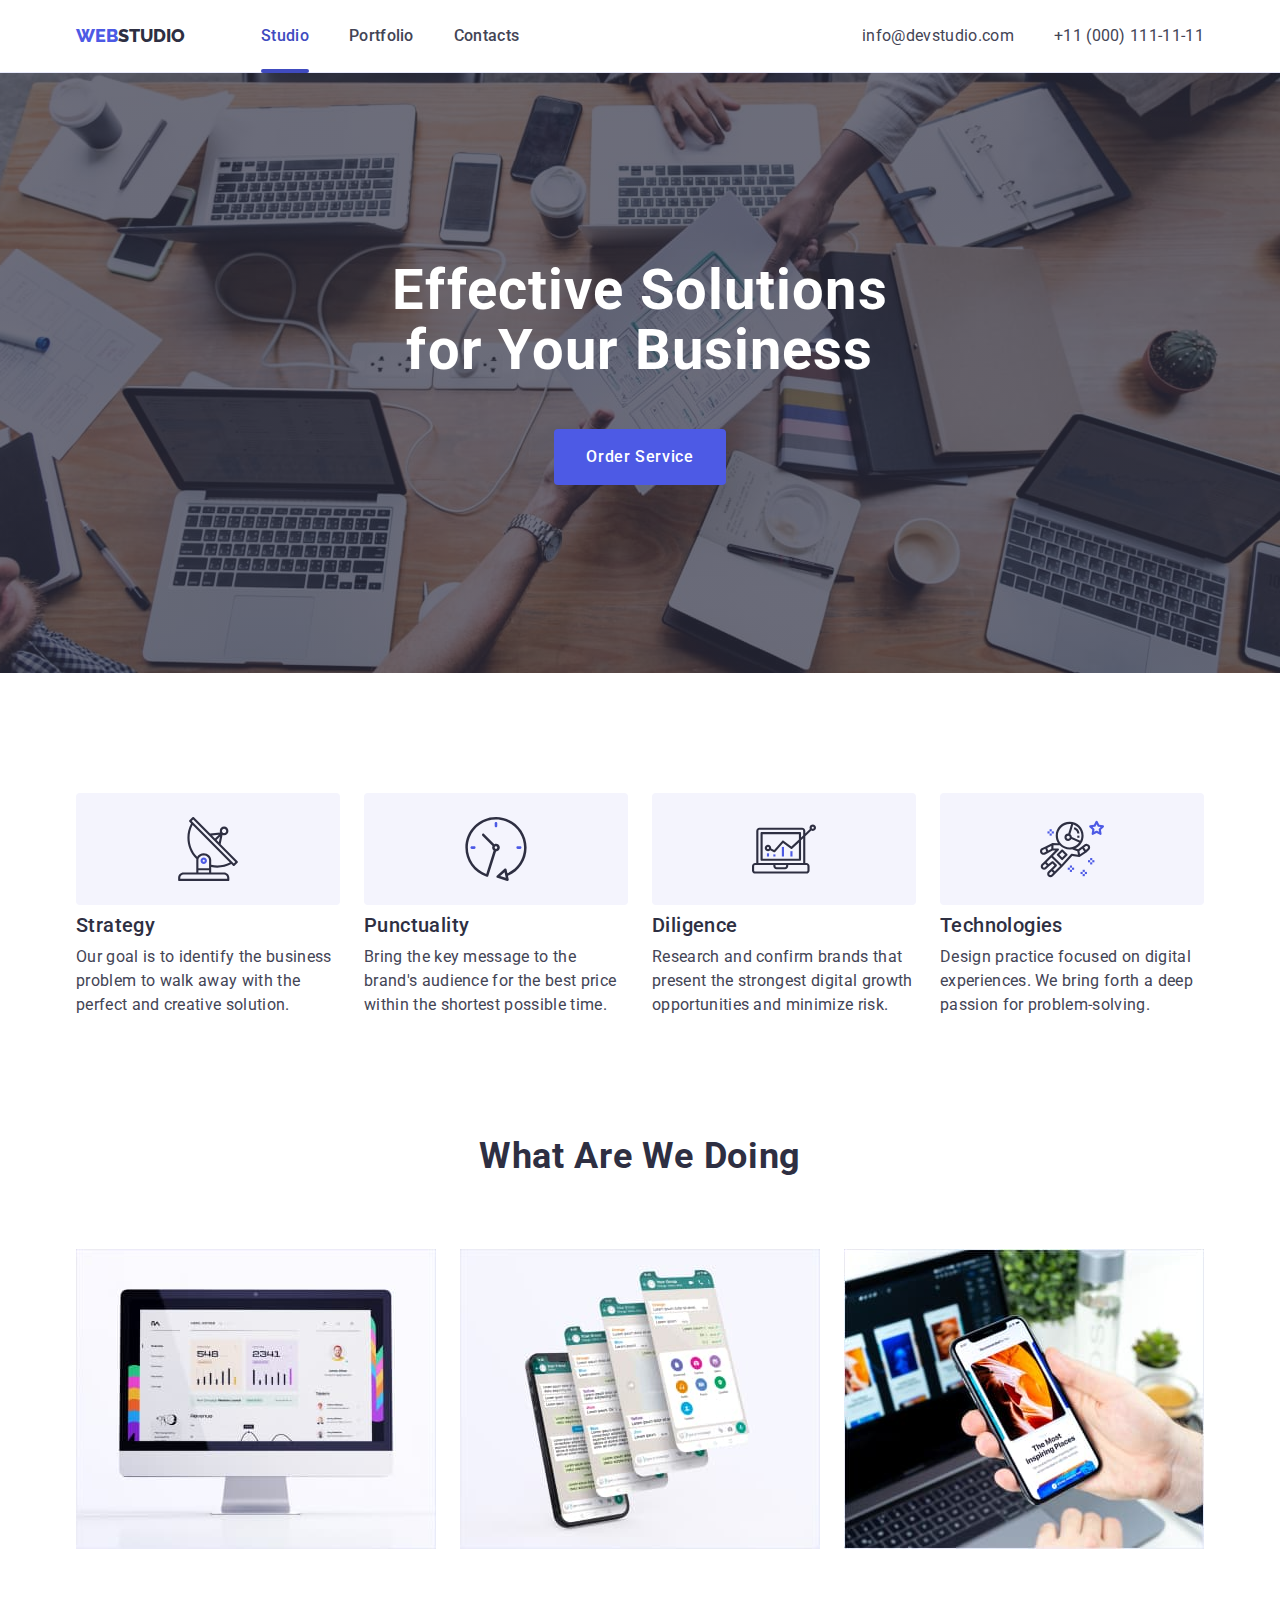
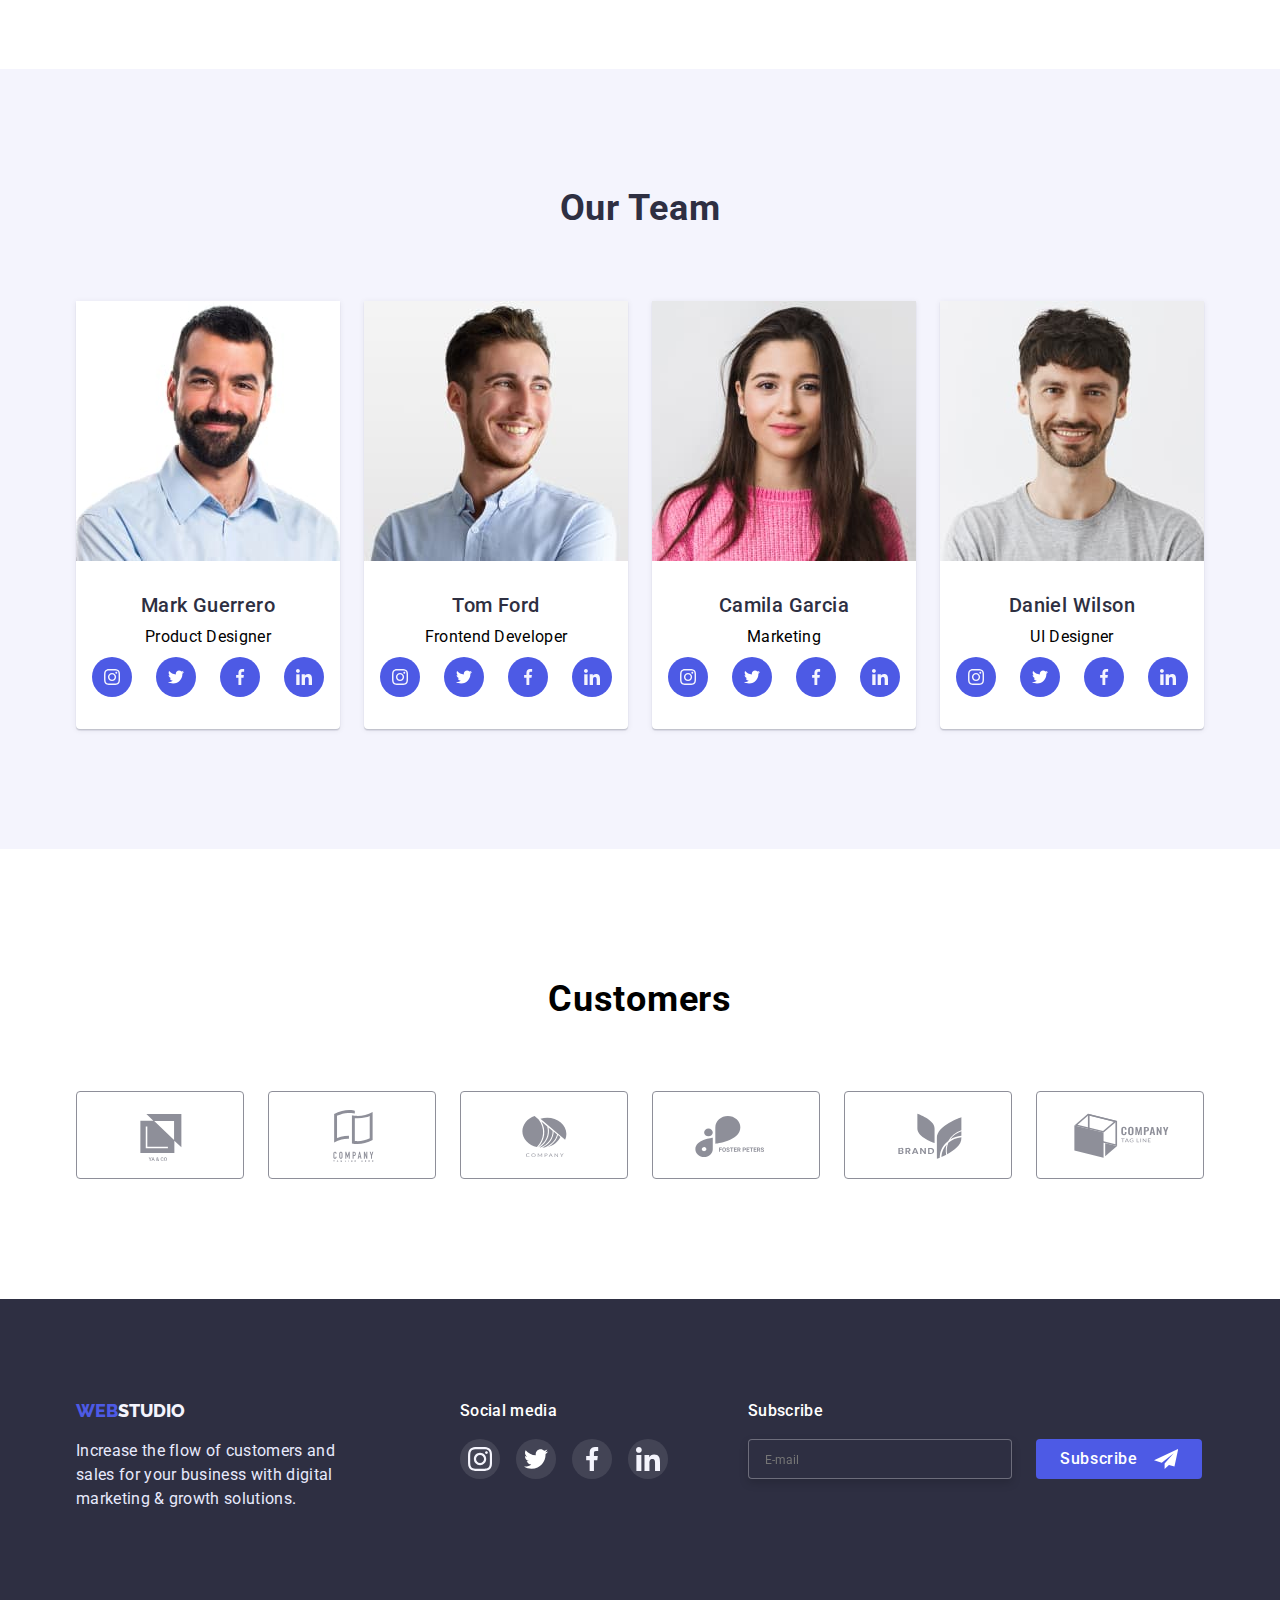
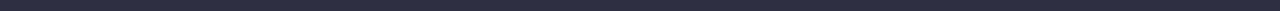
==== index.html @ 4c24b31f "Initial commit" ====
<!DOCTYPE html>
<html lang="en">
<head>
    <meta charset="UTF-8">
    <meta http-equiv="X-UA-Compatible" content="IE=edge">
    <meta name="viewport" content="width=device-width, initial-scale=1.0">
    <title>Main page</title>
    <link rel="preconnect" href="https://fonts.googleapis.com"><link rel="preconnect" href="https://fonts.gstatic.com" crossorigin><link href="https://fonts.googleapis.com/css2?family=Raleway:wght@800&family=Roboto:wght@400;500;700&display=swap" rel="stylesheet">
    <link rel="stylesheet" href="https://cdnjs.cloudflare.com/ajax/libs/modern-normalize/1.1.0/modern-normalize.css">
    <link rel="stylesheet" href="./css/style.css">
</head>
<body>
     <!-- Head -->
        <header class="header">
            <div class="header_container container">
                <nav class="header_container navigation">
                    <a class="logo" href="index.html"><span class="web">WEB</span><span class="studio">STUDIO</span></a>
                    <ul class="menu-list">
                        <li><a class="menu-link current" href="index.html">Studio</a></li>
                        <li><a class="menu-link" href="portfolio.html">Portfolio</a></li>
                        <li><a class="menu-link" href="index.html">Contacts</a></li>
                    </ul>
                </nav>
                <ul class="contacts header_container">
                   <li><a class="mail" href="mailto:info@devstudio.com">info@devstudio.com</a></li>  
                   <li><a class="phone-number" href="tel:+110001111111">+11 (000) 111-11-11 </a></li>
            </ul>
            </div>
        </header>
        <main>
             <!-- Section-1 -->
            <section class="section hero">   
                     <div class="container">
                        <h1 class="hero-h1">Effective Solutions   for Your Business</h1>
                    <button class="button"  type="button" data-modal-open >Order Service</button>
                     </div>
                     <div class="backdrop is-hidden " data-modal>
                        <div class="modal">
                        <button class="button-hero" data-modal-close type="button">
                            <svg class="svg-hero" width="8" height="8">
                                <path class="close" d="M8 0.805714L7.19429 0L4 3.19429L0.805714 0L0 0.805714L3.19429 4L0 7.19429L0.805714 8L4 4.80571L7.19429 8L8 7.19429L4.80571 4L8 0.805714Z" fill="black"/>
                                </svg>
                                </button>
                                <strong class="modal-title">Leave your contacts and we will call you back</strong>
                                <div class="form-field">
                                    <label for="name" class="form-label">Name</label>
                                    <input type="text" class="form-input" name="name" id="name">
                                    <svg class="svg-form" width="18px" height="24px">
                                        <use class="svg-use" href="./img/symbol-defs.svg#icon-Vector-1">
                                        </use>
                                    </svg>
                                </div>
                                <div class="form-field">
                                    <label for="phone" class="form-label">Phone</label>
                                     <input  type="tel" class="form-input"  name="phone_number" id="phone" 
                                     />
                                     <svg class="svg-form" width="18px" height="24px">
                                        <use class="svg-use" href="./img/symbol-defs.svg#icon-Vector">
                                        </use>
                                    </svg>
                                     
                                </div>
                                <div class="form-field">
                                    <label for="mail" class="form-label">Email</label>
                                    <input type="email" class=" form-input" name="mail" id="mail">
                                    <svg class="svg-form" width="18px" height="24px">
                                        <use class="svg-use" href="./img/symbol-defs.svg#icon-Vector-2">
                                        </use>
                                    </svg>
                                </div>
                                <div class="form-field">
                                    <label for="Comments" class="form-label">Comments</label>
                                    <textarea class="for-message" name="Comments" id="Comments" cols="30" rows="10"></textarea>
                                </div>
                                <label class="order-form-agree" for="">
                                    <input class="order-form-checkbox" type="checkbox" name="" id="">
                                
                                <span class="order-form-desc">
                                    I accept the terms and conditions of the <a class="order-form-link" href="">Privacy Policy</a> 
                                </span>
                            </label>
                                <button class="button-send" type="submit">Send</button>
                        </div>
                     </div>
               </section>
            
               
                <!-- Section-2 -->
               
                <section class="section post">
                   <div class="container">
                    <ul class="ul-container">
                        <li class="post-li">
                            <div class="post-background">
                                <svg width="64" height="64">
                                    <use href="./img/symbol-defs.svg#icon-antenna-1"></use>
                                </svg>
                            </div>
                            <h3 class="post-name"> Strategy</h3>
                            <p class="post-desription">Our goal is to identify the business problem to walk away with the perfect and creative solution. </p>
                        </li>
                        <li class="post-li">
                            <div class="post-background">
                                <svg width="64" height="64">
                                    <use href="./img/symbol-defs.svg#icon-clock-1"></use>
                                </svg>
                            </div>
                            <h3 class="post-name">Punctuality</h3>
                             <p class="post-desription">Bring the key message to the brand's audience for the best price within the shortest possible time.</p>
                        </li>
                        <li class="post-li">
                            <div class="post-background">
                                <svg width="64" height="64">
                                    <use href="./img/symbol-defs.svg#icon-diagram-1"></use>
                                </svg>
                            </div>
                            <h3 class="post-name">Diligence</h3>
                            <p class="post-desription">Research and confirm brands that present the strongest digital growth opportunities and minimize risk.</p>
                        </li>
                        <li class="post-li">
                            <div class="post-background">
                                <svg width="64" height="64">
                                    <use href="./img/symbol-defs.svg#icon-astronaut-1"></use>
                                </svg>
                            </div>
                            <h3 class="post-name">Technologies</h3>
                            <p class="post-desription">Design practice focused on digital experiences. We bring forth a deep passion for problem-solving.</p>
                        </li>                
            
                    </ul>
                   </div>
                   
            </section>
          
              <!-- What are we doing -->
             <section class="section we-doing">
                <div class="container container-title">
                    <h2 class="title">What are we doing</h2>
                <ul class="title-ul">
                    <li class="title-li"><img src="img/rectangle72.jpg" alt="Statistic" width="360" height="300" > </li>
                    <li class="title-li"><img src="img/rectangle71-1.jpg" alt="Addition" width="360" height="300"></li>
                    <li class="title-li"><img src="img/rectangle71.jpg" alt="Site" width="360" height="300"></li>
                </ul>
                </div>
            </section>
              <!-- our team --> 
            <section class="section section-our-team">
               <div class="container">
                
                <h2 class="personnal">Our Team</h2>
                <ul class="list-ul">
                    <li class="list-card"> 
                        <img src="img/img-3.jpg" alt="Mark Guerrero photo" width="264" height="260">
                       <div class="card-content"> 
                        <h3 class="name-person">Mark Guerrero </h3> 
                        <p class="work">Product Designer</p>
                        
                        <ul class="social">
                            <li class="social-li">
                                <a class="link-social" href="https://www.instagram.com/" target="_blank" rel="noopener noreferrer">
                                <svg class="size-svg" width="16px" height="16px">
                                    <use class="social-network" href="./img/symbol-defs.svg#icon-instagram-2">
                                    </use></svg>
                                </a>
                            </li>
                            <li class="social-li">
                                <a class="link-social" href="https://twitter.com/" target="_blank" rel="noopener noreferrer">
                                <svg class="size-svg" width="16px" height="16px">
                                    <use class="social-network" href="./img/symbol-defs.svg#icon-twitter-1">
                                    </use>
                                </svg>
                            </a>
                            </li>
                            <li class="social-li">
                                <a class="link-social" href="https://www.facebook.com/" target="_blank" rel="noopener noreferrer">
                                <svg class="size-svg"  width="16px" height="16px" >
                                    <use class="social-network" href="./img/symbol-defs.svg#icon-facebook-1">
                                    </use>
                                </svg>
                            </a>
                            </li>
                            <li class="social-li">
                                <a class="link-social" href="https://www.linkedin.com/" target="_blank" rel="noopener noreferrer">
                                <svg class="size-svg">
                                    <use class="social-network" href="./img/symbol-defs.svg#icon-linkedin-1">
                                    </use>
                                </svg>
                            </a>
                            </li>
                        
                        </ul>
                    </div>
                    </li>
                <li class="list-card">
                    <img src="img/img-2.jpg" alt="Tom Ford photo" width="264" height="260">
             <div class="card-content">
                <h3 class="name-person">Tom Ford</h3> 
                <p class="work git-hub">Frontend Developer</p>
             
             <ul class="social">
                <li class="social-li">
                    <a class="link-social" href="https://www.instagram.com/" target="_blank" rel="noopener noreferrer">
                    <svg class="size-svg" width="16px" height="16px">
                        <use class="social-network" href="./img/symbol-defs.svg#icon-instagram-2">
                        </use>
                    </svg>
                </a>
                </li>
                <li class="social-li">
                    <a class="link-social" href="https://twitter.com/" target="_blank" rel="noopener noreferrer">
                    <svg class="size-svg" width="16px" height="16px">
                        <use class="social-network" href="./img/symbol-defs.svg#icon-twitter-1">
                        </use>
                    </svg>
                </a>
                </li>
                <li class="social-li">
                    <a class="link-social" href="https://www.facebook.com/" target="_blank" rel="noopener noreferrer">
                    <svg class="size-svg"  width="16px" height="16px" >
                        <use class="social-network" href="./img/symbol-defs.svg#icon-facebook-1">
                        </use>
                    </svg>
                </a>
                </li>
                <li class="social-li">
                    <a class="link-social" href="https://www.linkedin.com/" target="_blank" rel="noopener noreferrer">
                    <svg class="size-svg">
                        <use class="social-network" href="./img/symbol-defs.svg#icon-linkedin-1">
                        </use>
                    </svg>
                </a>
                </li>
            
            </ul>
        </div>
            </li>
                <li class="list-card">
                    <img src="img/img-1.jpg" alt="Camila Garcia photo" width="264" height="260">
             <div class="card-content">
                <h3 class="name-person">Camila Garcia</h3> 
                <p class="work">Marketing</p>
             
             <ul class="social">
                <li class="social-li">
                    <a class="link-social" href="https://www.instagram.com/" target="_blank" rel="noopener noreferrer">
                    <svg class="size-svg" width="16px" height="16px">
                        <use class="social-network" href="./img/symbol-defs.svg#icon-instagram-2">
                        </use>
                    </svg>
                </a>
                </li>
                <li class="social-li">
                    <a class="link-social" href="https://twitter.com/" target="_blank" rel="noopener noreferrer">
                    <svg class="size-svg" width="16px" height="16px">
                        <use class="social-network" href="./img/symbol-defs.svg#icon-twitter-1">
                        </use>
                    </svg>
                </a>
                </li>
                <li class="social-li">
                    <a class="link-social" href="https://www.facebook.com/" target="_blank" rel="noopener noreferrer">
                    <svg class="size-svg"  width="16px" height="16px" >
                        <use class="social-network" href="./img/symbol-defs.svg#icon-facebook-1">
                        </use>
                    </svg>
                </a>
                </li>
                <li class="social-li">
                    <a class="link-social" href="https://www.linkedin.com/" target="_blank" rel="noopener noreferrer">
                    <svg class="size-svg">
                        <use class="social-network" href="./img/symbol-defs.svg#icon-linkedin-1">
                        </use>
                    </svg>
                </a>
                </li>
            
            </ul>
        </div>
            </li>
                <li class="list-card">
                    <img src="img/img.jpg" alt="Daniel Wilson photo" width="264" height="260">
             <div class="card-content">
                <h3 class="name-person">Daniel Wilson</h3> 
                <p class="work">UI Designer</p>
             
             <ul class="social">
                <li class="social-li">
                    <a class="link-social" href="https://www.instagram.com/" target="_blank" rel="noopener noreferrer">
                    <svg class="size-svg" width="16px" height="16px">
                        <use class="social-network" href="./img/symbol-defs.svg#icon-instagram-2">
                        </use>
                    </svg>
                </a>
                </li>
                <li class="social-li">
                    <a class="link-social" href="https://twitter.com/" target="_blank" rel="noopener noreferrer">
                    <svg class="size-svg" width="16px" height="16px">
                        <use class="social-network" href="./img/symbol-defs.svg#icon-twitter-1">
                        </use>
                    </svg>
                </a>
                </li>
                <li class="social-li">
                    <a class="link-social" href="https://www.facebook.com/" target="_blank" rel="noopener noreferrer">
                    <svg class="size-svg"  width="32px" height="32px" >
                        <use class="social-network" href="./img/symbol-defs.svg#icon-facebook-1">
                        </use>
                    </svg>
                </a>
                </li>
                <li class="social-li">
                    <a class="link-social" href="https://www.linkedin.com/" target="_blank" rel="noopener noreferrer">
                    <svg class="size-svg">
                        <use class="social-network" href="./img/symbol-defs.svg#icon-linkedin-1">
                        </use>
                    </svg>
                </a>
                </li>
            
            </ul>
        </div>
            </li>
                
            </ul>
        </div>
            </section>
            <section class="customers">
                <div class="container">
                    <h2 class="customers-title">Customers</h2>
                        <ul class="business-list">
                            <li class="business">
                                <a class="business-link" href="" target="_blank" rel="noopener noreferrer">
                                <svg class="customers-svg" width="104" height="56">
                                    <use class="brend-logo" href="./img/symbol-defs.svg#icon-Logo">
                                    </use>
                                </svg>
                            </a>
                                    </li>
                        <li class="business">
                            <a class="business-link" href="" target="_blank" rel="noopener noreferrer">
                            <svg class="customers-svg" width="104" height="56">
                                <use class="brend-logo" href="./img/symbol-defs.svg#icon-Logo-11"></use>
                            </svg>
                        </a>
                        </li>
                        <li class="business">
                            <a class="business-link" href="" target="_blank" rel="noopener noreferrer">
                            <svg  class="customers-svg" width="104" height="56">
                                <use class="brend-logo" href="./img/symbol-defs.svg#icon-Logo-2"></use>
                            </svg>
                        </a>
                        </li>
                <li class="business">
                    <a class="business-link" href="" target="_blank" rel="noopener noreferrer">
                    <svg class="customers-svg"  width="104" height="56">
                    <use class="brend-logo" href="./img/symbol-defs.svg#icon-Logo-5"></use>
                </svg>
                    </a>
                </li>
                <li class="business">
                    <a class="business-link" href="" target="_blank" rel="noopener noreferrer">
                    <svg class="customers-svg" width="104" height="56">
                        <use class="brend-logo" href="./img/symbol-defs.svg#icon-Logo-4"></use>
                    </svg>
                    </a>    
                </li>
                <li class="business">
                    <a class="business-link" href="" target="_blank" rel="noopener noreferrer">
                    <svg class="customers-svg" width="104" height="56">
                        <use class="brend-logo" href="./img/symbol-defs.svg#icon-Logo-3"></use>
                    </svg>
                    </a>
                </li>
                
                
            </ul>
                </div>
                
            </section>

        
    </main>
  <!-- Footer -->
<footer class="footer">    
    <!-- logo -->
    <div class="container full-div">
        <div class=" footer-first-div">
            <a class="footer-logo" href="index.html"><span class="web">WEB</span><span class="studio-footer">STUDIO</span></a>
       
        <p class="footer-description">Increase the flow of customers and sales for your business with digital marketing & growth solutions.</p>
        </div>
        <div class=" footer-second-div">
            <p class="footer-link-all">Social media</p>
            <ul class="social-footer">
                <li class="social-li-footer">
                    <a class="footer-link-social" href="https://www.instagram.com/" target="_blank" rel="noopener noreferrer">
                        <svg class="size-svg-footer" width="16px" height="16px">
                            <use class="social-network-footer" href="./img/symbol-defs.svg#icon-instagram-2">
                            </use>
                        </svg>
                    </a>
                </li>
                <li class="social-li-footer">
                    <a class="footer-link-social" href="https://twitter.com/" target="_blank" rel="noopener noreferrer">
                        <svg class="size-svg-footer"  width="16px" height="16px" >
                            <use class="social-network-footer" href="./img/symbol-defs.svg#icon-twitter-1">
                            </use>
                        </svg>
                    </a>
                </li>
                <li class="social-li-footer">
                    <a class="footer-link-social" href="https://www.facebook.com/" target="_blank" rel="noopener noreferrer">
                        <svg class="size-svg-footer"  width="16px" height="16px" >
                            <use class="social-network-footer" href="./img/symbol-defs.svg#icon-facebook-1">
                            </use>
                        </svg>
                    </a>
                </li>
                <li class="social-li-footer">
                    <a class="footer-link-social" href="https://www.linkedin.com/" target="_blank" rel="noopener noreferrer">
                        <svg class="size-svg-footer">
                            <use class="social-network-footer" href="./img/symbol-defs.svg#icon-linkedin-1">
                            </use>
                        </svg>
                    </a>
                </li>
            </ul>
        </div>
        <div>
            <p class="footer-link-all">  Subscribe</p>
            <form class="form-footer">
                <div class="footer-form-field">
                    <label for="user_email"></label>
                <input class="form-input-footer" type="email" name="email" placeholder="E-mail" id="user_email" />
                </div>
                
                    <button class="subscribe" type="submit">Subscribe
                        <svg class="" width="24px" height="24px">
                            <use class="" href="./img/symbol-defs.svg#icon-icon-send"></use>
                        </svg>
                    </button>
                    
                
            </form>
        </div>
    </div>
</footer>
<script src="./js/modal.js"></script>
</body>

</html>
---- css/style.css ----
:root{
/* Font */

/* Text colors */
--main-txt-clr: #2E2F42;

--primari-brand-clr: #4D5AE5;

--pressed-state-clr: #404BBF;

--minor-text-clr: #434455;

--subtle-text-clr: #8E8F99;
 
--accent-clr: #E7E9FC;

--light-clr: #F4F4FD;

--success-clr: #31D0AA;

--success-clr-75: rgba(49, 208, 170, 0.75);

--success-clr-50: rgba(49, 208, 170, 0.5);
--success-clr-10: rgba(49, 208, 170, 0.1);


/* Background colors */ 
--hero-background-clr:#2E2F42;
--body-background-clr:#FFFFFF;
}
.link{
    color: var(--main-txt-clr);
}
.link:active{
    color: var(--primari-brand-clr);
}
h1,
h2,
h3,
h4,
h5,
h6,
p{
    margin: 0px;
}
img{
    display: block; 
    min-width: 100%;
    height: auto;
}
ul{
    list-style: none;
    margin: 0px;   
    padding: 0px;
}
a{
    text-decoration: none;
}
.container{
    width: 1158px;
    padding: 0 15px;
    margin: 0 auto;
}
.section{
    padding-top: 120px;
}
body{
   background-color: var(--body-background-clr);
   font-family: 'Roboto',sans-serif;
 
}
.header{
    border-bottom: 1px solid var(--accent-clr);

    
    
    
}
.header_container{
    display: flex;
    align-items: center;

}
/* logo */
.web{
    font-family: 'Raleway',sans-serif;
font-style: normal;
font-weight: 800;
font-size: 18px;
line-height: 1.33;
color: #4D5AE5;


}
.studio{
    font-family: 'Raleway',sans-serif;
font-style: normal;
font-weight: 800;
font-size: 18px;
line-height: 1.33;

color: #2E2F42;

}
.logo{
    margin-right: 76px;
    display: block;
    
}
/* nav */
.menu-list{
    display: flex;
    padding-top: 24px;
    padding-bottom: 24px;
    padding-left: 0px;
    gap: 40px;
}
.contacts{
    display: flex;
    gap: 40px;
    margin-left: auto;
}
.menu-link{
position: relative;
padding-top: 24px;
padding-bottom: 28px;
font-weight: 500;
font-size: 16px;
line-height: 1.5;
letter-spacing: 0.02em;
color: var(--minor-text-clr);
transition-property: color;
    transition-duration: 250ms;
    transition-timing-function: cubic-bezier(0.4, 0, 0.2, 1);
}
.menu-link:active{
color: var(--primari-brand-clr);
}
.menu-link:hover{
    color: var(--primari-brand-clr);
    
}
.menu-link:focus{
    color: var(--primari-brand-clr);
}
.menu-link.current::after{
    content: '' ;

    position: absolute;
    left: 0;
    bottom: 0;
    display: block;
    width: 100%;
    height: 4px;
    background-color: var(--pressed-state-clr);
    border-radius: 2px;

}
.current{
    color: var(--pressed-state-clr);
}
/* contacts */
.mail{
font-weight: 400;
font-size: 16px;
line-height: 1.5;
letter-spacing: 0.02em;
color: #434455;
transition-property: color;
    transition-duration: 250ms;
    transition-timing-function: cubic-bezier(0.4, 0, 0.2, 1);
}
.mail:hover{
color: var(--primari-brand-clr);

}
.mail:focus{
    color: var(--primari-brand-clr);
}
.mail:active{
    color: var(--primari-brand-clr);
}
.phone-number{
font-weight: 400;
font-size: 16px;
line-height: 1.5;
letter-spacing: 0.02em;
color: #434455;
width: 151px;
height: 24px;
left: 1133px;
top: 24px;
transition-property: color;
    transition-duration: 250ms;
    transition-timing-function: cubic-bezier(0.4, 0, 0.2, 1);
}
.phone-number:hover{
    color: var(--primari-brand-clr);
    
}
.phone-number:focus{
    color: var(--primari-brand-clr);
}
.phone-number:active{
    color: var(--primari-brand-clr);
}
/* section1 */
.hero{
    background:var(--hero-background-clr);
    text-align: center;
    padding: 188px 0;
    margin-left: auto;
    margin-right: auto;
    height: 600px;
    max-width: 1440px;
    background-image:linear-gradient(to right,
        rgba(46,47,66,0.7),
        rgba(46,47,66,0.7) 
    ),
    url("../img/people-office.jpg");
    
    background-position:center;
    background-repeat: no-repeat;
    background-size: cover;
}
.hero-h1{
    font-weight: 700;
    font-size: 56px;
    line-height: 1.07;
    letter-spacing: 0.02em;
    color:var(--body-background-clr);
    margin: 0px auto;
    margin-bottom: 48px;
    width: 498px;
}
/* button */
.button{
    font-family: inherit;
background-color: #4D5AE5;
cursor: pointer;
color: #FFFFFF;
font-weight: 500;
font-size: 16px;
line-height: 1.5;
letter-spacing: 0.04em;
border: none;
border-radius: 4px;
padding: 16px 32px;
transition-property: background-color;
    transition-duration: 250ms;
    transition-timing-function: cubic-bezier(0.4, 0, 0.2, 1);
}
.button:hover{
    background-color: #404BBF;
}
.button:focus{
    background-color: #404BBF;
}
.backdrop{
    position: fixed;
    top: 0; 
    left: 0;
    width: 100%;
    height: 100%;
    background-color: rgba(46, 47, 66, 0.4);
    opacity: 1;
    transition: opacity 250ms cubic-bezier(0.4, 0, 0.2 , 1 );
}
.backdrop.is-hidden{
    opacity: 0;
    pointer-events: none;
}
/* modal */
.modal{
    position: absolute;
    left: 50%;
    top: 50%;
    transform: translate(-50%,-50%)  ;
    padding: 72px 24px 24px;
    
    min-width: 408px;
    min-height: 576px;
    
    background-color:#FCFCFC ;
    box-shadow: 0px 1px 1px rgba(0, 0, 0, 0.14), 0px 1px 3px rgba(0, 0, 0, 0.12), 0px 2px 1px rgba(0, 0, 0, 0.2);
border-radius: 4px;
}
.modal-title{
    display: block;
    font-weight: 500;
font-size: 16px;
line-height: 1.5;
text-align: center;
letter-spacing: 0.02em;
color: #2E2F42;
margin-bottom: 16px;
text-align: center;
}

.form-field {position: relative;
    margin-bottom: 8px;
    text-align: left;
}
.form-label {
    display: block;
    margin-bottom: 4px;
    font-weight: 400;
font-size: 12px;
line-height: 1.333;
letter-spacing: 0.04em;
color: #8E8F99;
}
.svg-form{
    position: absolute;
    left: 4.44%;
right: 89.44%;
top: 44.83%;
bottom: 13.79%;

pointer-events: none;
}
.form-input {
    position: relative;
    display: block;
    width: 100%;
    padding-left: 38px;
    height: 40px;
    border: 1px solid rgba(33, 33, 33, 0.2);
border-radius: 4px;
transition-property: border-color;
    transition-duration: 250ms;
    transition-timing-function: cubic-bezier(0.4, 0, 0.2, 1);
    outline: none;
}
.form-input:hover,
.for-message:hover
{
    border-color: var(--primari-brand-clr);
    
}
.form-input:focus,
.for-message:focus
{
    border-color: var(--primari-brand-clr);
    
}
.svg-form{
    display: block;
    fill: var(--main-txt-clr);
    transition-property: fill;
    transition-duration: 250ms;
    transition-timing-function: cubic-bezier(0.4, 0, 0.2, 1);
}
.form-input:hover ~ .svg-form,
.form-input:focus ~ .svg-form
{
   fill: var(--primari-brand-clr);
}
.for-message{
    display: block;
    width: 100%;
    height: 120px;
    border: 1px solid rgba(33, 33, 33, 0.2);
    border-radius: 4px;
    transition-property: border-color;
        transition-duration: 250ms;
        transition-timing-function: cubic-bezier(0.4, 0, 0.2, 1);
    resize: none;
    outline: none;
    }
    
    .order-form-agree{
        display: flex;
        align-items: center;
        
        gap: 8px;
    }
    .order-form-checkbox{
        appearance: none;
        width: 16px;
        height: 16px;
        border: 1.25px solid var(--hero-background-clr);
border-radius: 2px;
background-image: url("data:image/svg+xml,%3Csvg xmlns='http://www.w3.org/2000/svg' viewBox='0 0 512 512'%3E%3C!--! Font Awesome Pro 6.3.0 by @fontawesome - https://fontawesome.com License - https://fontawesome.com/license (Commercial License) Copyright 2023 Fonticons, Inc. --%3E%3Cpath d='M470.6 105.4c12.5 12.5 12.5 32.8 0 45.3l-256 256c-12.5 12.5-32.8 12.5-45.3 0l-128-128c-12.5-12.5-12.5-32.8 0-45.3s32.8-12.5 45.3 0L192 338.7 425.4 105.4c12.5-12.5 32.8-12.5 45.3 0z' fill='%23fff'/%3E%3C/svg%3E");
background-repeat: no-repeat;
background-position: center;
background-size: 10px;
transition-property: background-color,border-color;
transition-duration: 250ms;
transition-timing-function: cubic-bezier(0.4, 0, 0.2, 1);
}
.order-form-checkbox:checked{
   background-color: var(--pressed-state-clr);
   border-color: var(--pressed-state-clr);
}
.order-form-desc{
font-weight: 400;
font-size: 12px;
line-height: 1.33;
letter-spacing: 0.04em;
color: #757575;
}
.order-form-link{
    color: var(--primari-brand-clr);
   text-decoration: underline;
   text-underline-offset:2px;
}
.button-send{

min-width: 169px;

font-family: inherit;
background-color: #4D5AE5;
cursor: pointer;
color: #FFFFFF;
font-weight: 500;
font-size: 16px;
line-height: 1.5;
letter-spacing: 0.04em;
border: none;
border-radius: 4px;
padding: 16px 32px;
margin: 0 auto;
margin-top: 24px;
transition-property: background-color;
    transition-duration: 250ms;
    transition-timing-function: cubic-bezier(0.4, 0, 0.2, 1);
    }
    .button-send:hover{
        background-color: var(--pressed-state-clr);
    }
.button-hero{
    display: flex;
    justify-content: center;
    align-items: center;
    color:#000;
    background-color: #E7E9FC;
border: 1px solid rgba(0, 0, 0, 0.1);
border-radius: 50%;
cursor: pointer;

position: absolute;
width: 24px;
height: 24px;
right: 24px;
top: 24px;

transition-property: background-color,color;
    transition-duration: 250ms;
    transition-timing-function: cubic-bezier(0.4, 0, 0.2, 1);

}

.button-hero:hover{
    background-color: var(--pressed-state-clr);
    color: #FFFFFF;
}
.button-hero:focus{
    background-color: var(--pressed-state-clr);
    color: #FFFFFF;
}
.svg-hero{
    position: absolute;

}
.close{
    fill:currentColor;
transition-property: fill;
transition-duration: 250ms;
transition-timing-function: cubic-bezier(0.4, 0, 0.2, 1);}
.close:hover{
   
    fill: white;
}

/* section2 */
.ul-container{
    display: flex;
    gap: 24px;
}
.post{
    padding-top: 120px;
}
.post-li{
    gap: 10px;
    width: 264px;
}
.post-background{
    display: flex;
    align-items: center;
    justify-content: center;
    height: 112px;
    border-radius: 4px;
    background-color: var(--light-clr);
    margin-bottom: 8px;
}
.post-name{
    font-weight: 500;
    font-size: 20px;
    line-height: 1.2;
    letter-spacing: 0.02em;
    color: #2E2F42;
    margin-top: 0px;
    margin-bottom: 0px;
}
.post-desription{
    font-weight: 400;
    font-size: 16px;
    line-height: 1.5;    
    letter-spacing: 0.02em; 
    color: #434455;
    margin-top: 8px;
    margin-bottom: 0px;
}
/* what are we doing */
.we-doing{
    padding-bottom: 120px;
}
.title{
font-weight: 700;
font-size: 36px;
line-height: 1.11;
letter-spacing: 0.02em;
text-transform: capitalize;
color: #2E2F42;
text-align: center;
margin-bottom: 72px;
}
.title-ul{
    display: flex;
}
.title-li{
  width: 360px;
  height: 300px;
  margin-right: 24px;
}
.title-li:last-child{
    margin-right: 0;
}
/* our team */
.section-our-team{
    background-color: var(--light-clr);
    pad: 0px;
    padding-bottom: 120px;
}
.list-card{
    background-color: var(--body-background-clr);
    margin-right: 24px;
    box-shadow: 0px 1px 6px rgba(46, 47, 66, 0.08), 0px 1px 1px rgba(46, 47, 66, 0.16), 0px 2px 1px rgba(46, 47, 66, 0.08);
    border-radius: 0px 0px 4px 4px;
    
}
.list-card:last-child{
    margin-right: 0px;
}
.list-ul{
    display: flex;
    text-align: center;
    padding: 0px;
    margin: 0px;
    

}
.personnal{
font-weight: 700;
font-size: 36px;
line-height: 1.11;
letter-spacing: 0.02em;
text-transform: capitalize;
text-align: center;
color: #2E2F42;
margin: 0px;
margin-bottom: 72px;
}
.name-person{
font-weight: 500;
font-size: 20px;
line-height: 1.2;
letter-spacing: 0.02em;
color: #2E2F42;
margin: 0px 0px 8px 0px;
}
.card-content{
    padding-top: 32px;
    
    padding-bottom:32px;
    
}
.work{
    font-weight: 400;
font-size: 16px;
line-height: 24px;
text-align: center;
letter-spacing: 0.02em;
    margin-bottom: 8px;
}
    .social-network{
        fill: #ffffff;
        margin: 12px;


    
    }
    .social{
        display: flex;
        justify-content: center;
        gap: 24px;
        margin-left: 16px;
        margin-right: 16px;
        
    }
    .social-li{
        
        width: 40px;
        height: 40px;
        
    }
    .link-social:hover{
        background-color: var(--pressed-state-clr);
    }
    .link-social:focus{
        background-color: var(--pressed-state-clr);
    }

    .size-svg{
        width: 16px;
        height: 16px;
        
        
    }
    .link-social{
        display: flex;
        align-items: center;
        justify-content: center;
        background-color:var(--primari-brand-clr);
        border-radius: 50%;
        width: 100%;
        height: 100%;

        transition-property: background-color;
    transition-duration: 250ms;
    transition-timing-function: cubic-bezier(0.4, 0, 0.2, 1);

    }
/* Customers */
.business{
    width: 168px;
    height: 88px;
    

}
.customers{
    padding-top: 130px;
    padding-bottom: 120px;
}
.customers-title{
font-weight: 700;
font-size: 36px;
line-height: 40px;
text-align: center;
letter-spacing: 0.02em;
margin-bottom: 72px;
}
.business-list{
    display: flex;
    gap: 24px;
    
}
.business-link{
    display: flex;
    justify-content: center;
    align-items: center;
    border: 1px solid currentColor;
    border-radius: 4px;
    color: var(--subtle-text-clr);
    width: 100%;
    height: 100%;
    cursor: pointer;

    transition-property: color;
    transition-duration: 250ms;
    transition-timing-function: cubic-bezier(0.4, 0, 0.2, 1);
    
}
.business-link:hover,
.business-link:focus{
    color: var(--pressed-state-clr);
}
.customers-svg{
    fill: currentColor;
}
/* footer */

.footer-description{
    max-width: 264px;
font-weight: 400;
font-size: 16px;
line-height: 1.5;
letter-spacing: 0.02em;
color:var(--accent-clr);
margin-top: 16px
}
.footer{
background: #2E2F42;
padding: 100px 0;
margin-right: auto; 
margin-left: auto;


}
.studio-footer{
    color: #F4F4FD;
    font-family: 'Raleway',sans-serif;
font-style: normal;
font-weight: 800;
font-size: 18px;
line-height: 1.16;
}
.footer-link-all{
font-weight: 500;
font-size: 16px;
line-height: 24px;
letter-spacing: 0.02em;
color:var(--body-background-clr);
margin-bottom: 16px;
}
.social-network-footer{
    fill: #ffffff;
}
.size-svg-footer{
    width: 24px;
        height: 24px;
}
.social-li-footer{
        border-radius: 50%;
        width: 40px;
        height: 40px;
        
}
.footer-link-social:hover{
    background-color:var(--success-clr);
}
.footer-link-social:focus{
    background-color:var(--success-clr);
}
.social-footer{
    display: flex;
        gap: 16px;
}
.footer-first-div{
   margin-right: 120px;
}
.footer-second-div{ 
    margin-right: 80px;
}
.full-div{
    display: flex;
}
.footer-link-social{
    display: flex;
    align-items: center;
    justify-content: center;
    width: 100%;
    height: 100%;

    border-radius: 50%;
    background-image:linear-gradient(to right,
    rgba(255, 255, 255, 0.1),
     rgba(255, 255, 255, 0.1) 
);
transition-property: background-color;
transition-duration: 250ms;
transition-timing-function: cubic-bezier(0.4, 0, 0.2, 1);
}
.form-footer{
    display: flex;
    align-items: center;
    gap: 24px;
}
.footer-form-field input{
    width: 264px;
height: 40px;
padding-top: 8px;
padding-bottom: 8px;
padding-left: 16px;
color: #ffffff;
}
.footer-form-field input::placeholder{
    font-weight: 400;
    font-size: 12px;
    line-height: 2;
}
.form-input-footer{
    border: 1px solid rgba(255, 255, 255, 0.3);
filter: drop-shadow(0px 4px 4px rgba(0, 0, 0, 0.15));
border-radius: 4px;
background-color:var(--hero-background-clr);
}
.subscribe{
    font-family: inherit;
    background-color: #4D5AE5;
    cursor: pointer;
    color: #FFFFFF;
    font-weight: 500;
    font-size: 16px;
    line-height: 1.5;
    letter-spacing: 0.04em;
    border: none;
    border-radius: 4px;
   
    display: flex;
flex-direction: row;
justify-content: center;
align-items: center;
padding: 8px 24px;
gap: 16px;
    transition-property: background-color;
        transition-duration: 250ms;
        transition-timing-function: cubic-bezier(0.4, 0, 0.2, 1);
    }
.subscribe:hover,
.subscribe:focus{
    background-color: #404BBF;
}
/* -------------------------------- */
/* -------------------------------- */
/* -------------------------------- */
/* -------------------------------- */
/* portfolio.html */
.section-portfolio{
    padding-top: 96px;
    padding-bottom: 120px;
}
.ul-button{
    display: flex;
    gap: 24px;
    justify-content: center;
    margin-bottom: 72px;
}
.button-portfolio{
    background-color: #F4F4FD;
    font-family: 'Roboto',sans-serif;
    cursor: pointer;
font-weight: 500;
font-size: 16px;
line-height: 1.5;
letter-spacing: 0.04em;
color:var(--primari-brand-clr);
padding: 12px 24px;
border: 1px solid var(--accent-clr);
border-radius: 4px;

transition-property: background-color,color,box-shadow;
    transition-duration: 250ms;
    transition-timing-function: cubic-bezier(0.4, 0, 0.2, 1);
}
.button-portfolio:hover{
    background-color: #4D5AE5;
    color: var(--body-background-clr);
    box-shadow: 0px 3px 1px rgba(0, 0, 0, 0.1), 0px 2px 1px rgba(0, 0, 0, 0.08), 0px 2px 2px rgba(0, 0, 0, 0.12);
}
.button-portfolio:focus{
    background-color: #4D5AE5;
    color: var(--body-background-clr);
    box-shadow: 0px 3px 1px rgba(0, 0, 0, 0.1), 0px 2px 1px rgba(0, 0, 0, 0.08), 0px 2px 2px rgba(0, 0, 0, 0.12);
}
.visually-hidden {
    position: absolute;
    width: 1px;
    height: 1px;
    margin: -1px;
    border: 0;
    padding: 0;
    
    white-space: nowrap;
    clip-path: inset(100%);
    clip: rect(0 0 0 0);
    overflow: hidden;
  }
/* list */
.portfolio-list{
    display: flex;
    flex-wrap: wrap;
}
.box{
    position: relative;
    overflow: hidden;
    
}
.portfolio-link:hover .overlay {
    transform: translatey(0);
    background-blend-mode: soft-light;
    mix-blend-mode: normal;
  }
  .portfolio-link:focus .overlay {
    transform: translatey(0);
    background-blend-mode: soft-light;
    mix-blend-mode: normal;
  }
.overlay {
    position: absolute;
    top: 0;
    left: 0;
    width: 100%;
    height: 100%;
    background-color:var(--primari-brand-clr);
  
    transform: translatey(100%);
    transition: transform 250ms cubic-bezier(0.4, 0, 0.2, 1);
  }
  .overlay-size{
    position: absolute;
width: 296px;
height: 96px;
left: 32px;
top: 40px;
  }
.work-content{
    padding-top: 32px;
    padding-bottom: 32px;
    padding-left: 16px;
    border:0.5px solid var(--accent-clr);
    border-top: 0;
    
    

    
}
.portfolio-list-p{
    font-weight: 400;
font-size: 16px;
line-height: 24px;
letter-spacing: 0.02em;
color: var(--light-clr);
}
.work-p{
    color: var(--minor-text-clr);
    font-weight: 400;
font-size: 16px;
line-height: 24px;
letter-spacing: 0.02em;
    margin: 0px;
}
.portfolio-item{
    width:360px;
    margin-right: 24px;
    margin-bottom: 48px;

    
   
   

    
}
.portfolio-item:nth-child(3){
    margin-right: 0px;
}
.portfolio-item:nth-child(6){
    margin-right: 0px;
}
.portfolio-item:nth-child(9){
    margin-right: 0px;
}
.portfolio-item:nth-last-child(-n + 3){
    margin-bottom: 0px;
}
.portfolio-link{
    display: block;
    box-shadow: 0px 1px 6px rgba(46, 47, 66, 0.08);
    transition-property: box-shadow;
    transition-duration: 250ms;
    transition-timing-function: cubic-bezier(0.4, 0, 0.2, 1);
   

    
}
.portfolio-link:hover,
.portfolio-link:focus{
    box-shadow: 0px 1px 6px rgba(46, 47, 66, 0.08), 0px 1px 1px rgba(46, 47, 66, 0.16), 0px 2px 1px rgba(46, 47, 66, 0.08);
    
}
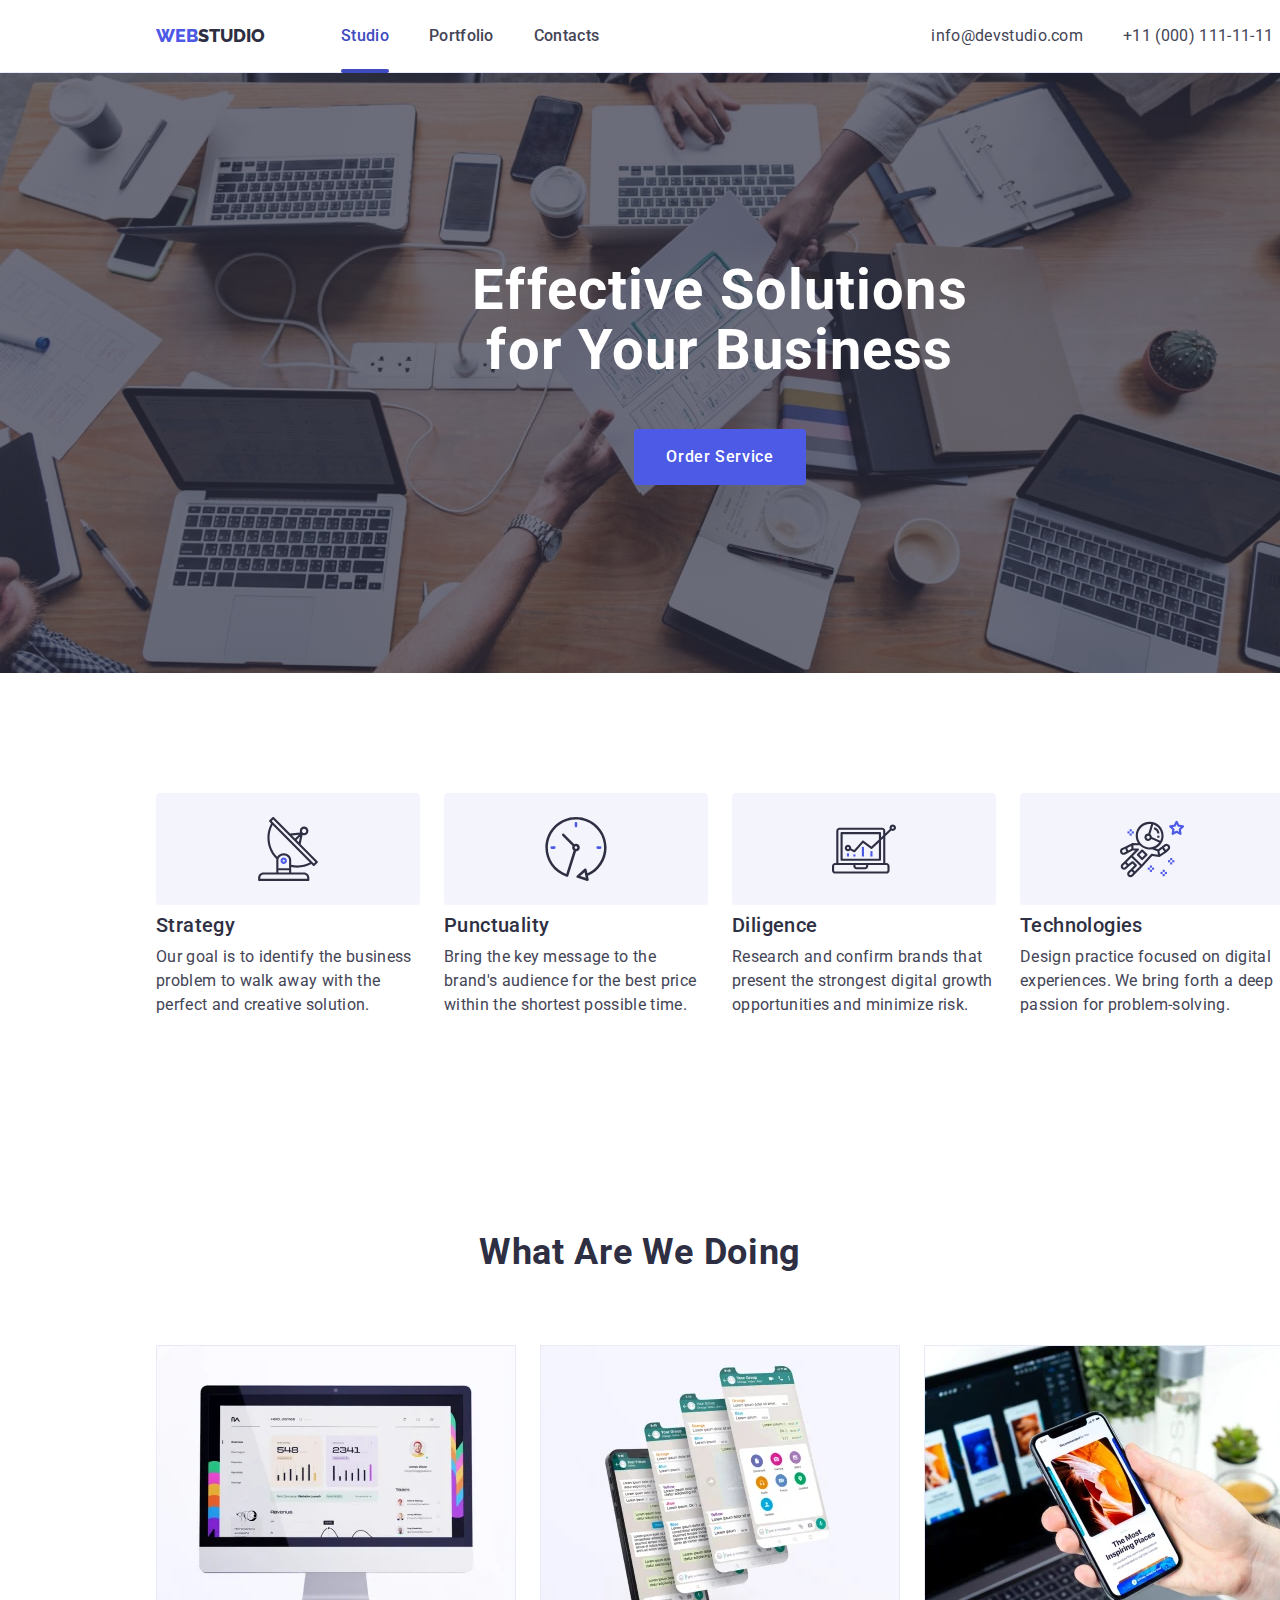
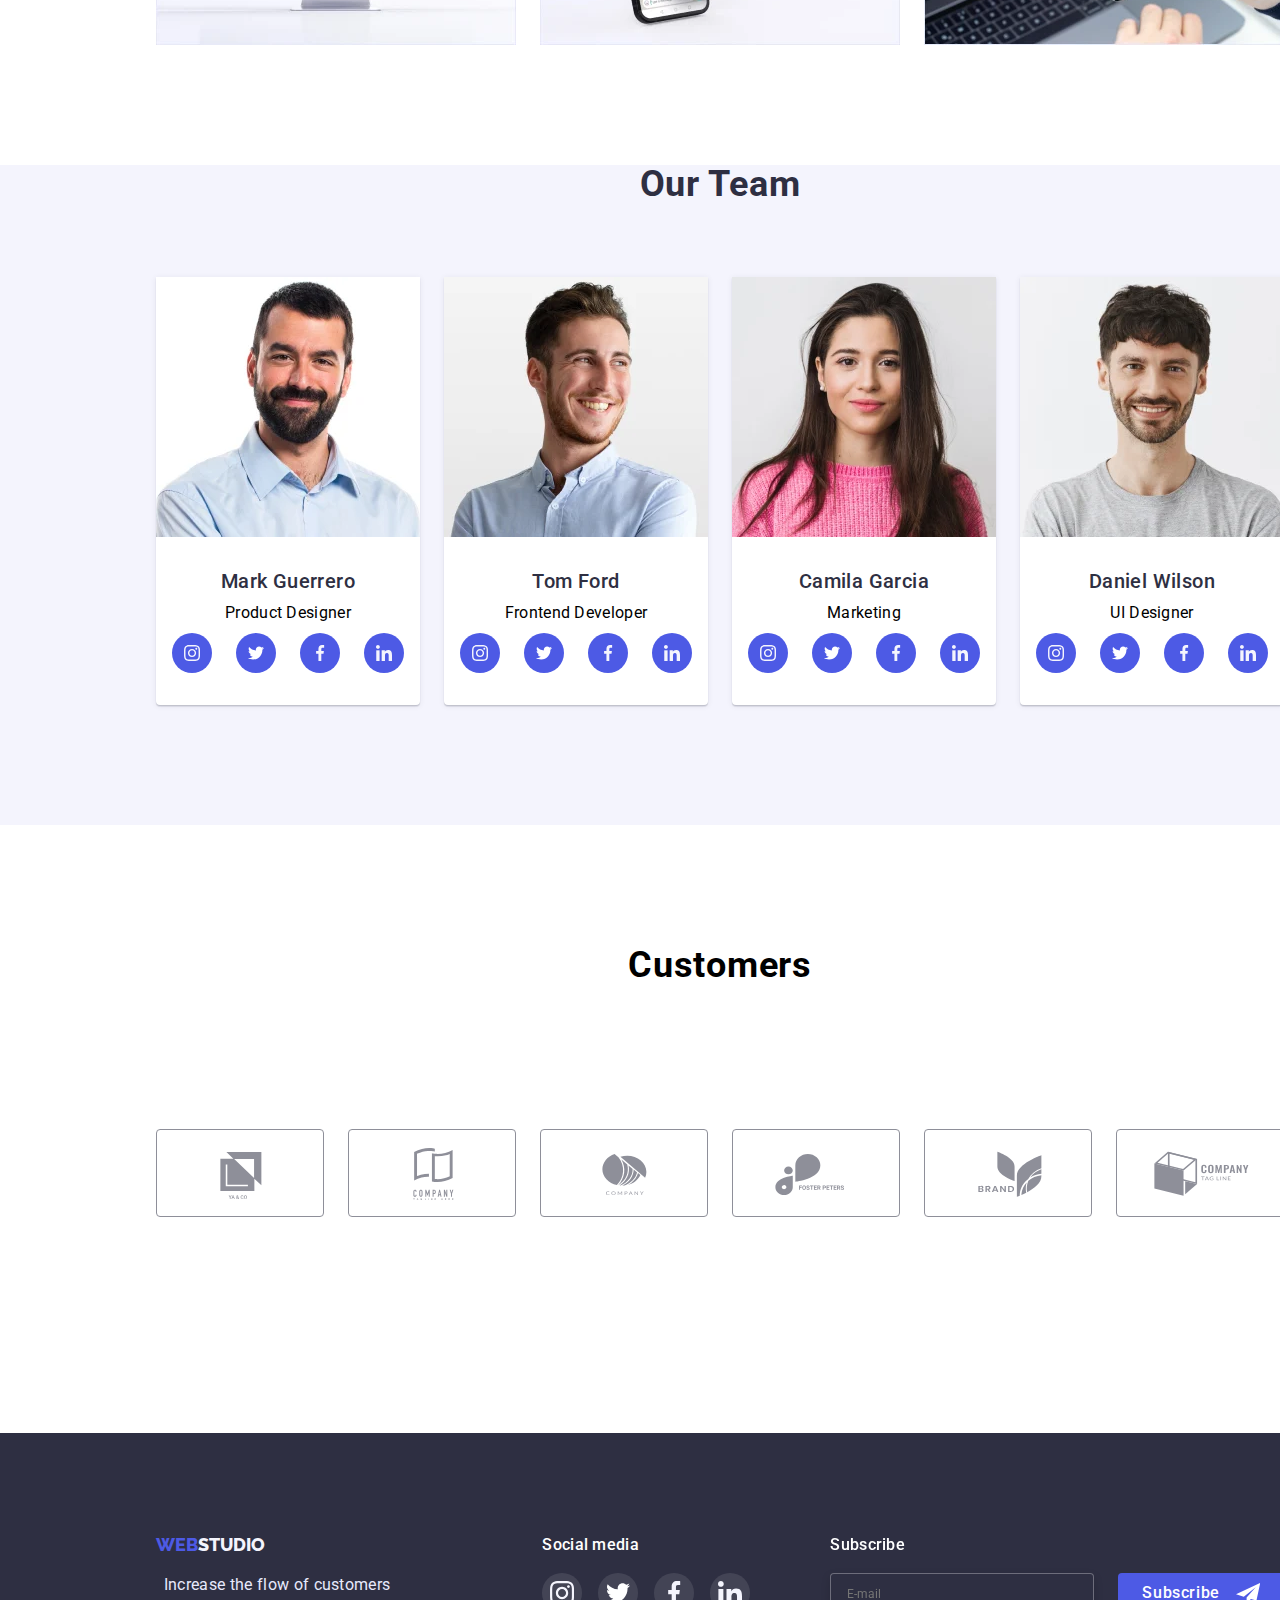
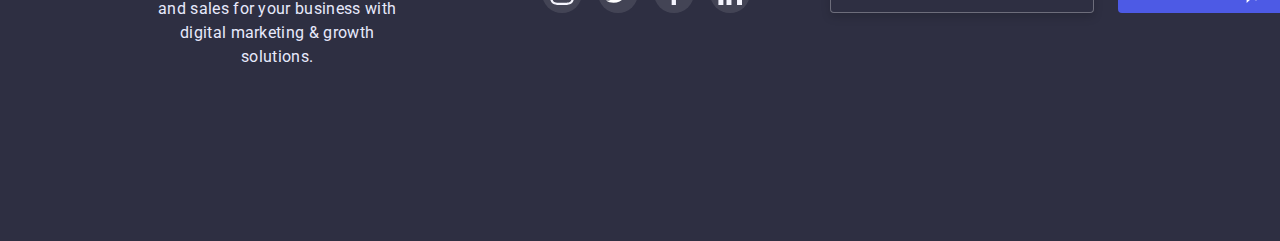
==== commit eea66873: "crying" ====
--- a/index.html
+++ b/index.html
@@ -8,23 +8,100 @@
     <link rel="preconnect" href="https://fonts.googleapis.com"><link rel="preconnect" href="https://fonts.gstatic.com" crossorigin><link href="https://fonts.googleapis.com/css2?family=Raleway:wght@800&family=Roboto:wght@400;500;700&display=swap" rel="stylesheet">
     <link rel="stylesheet" href="https://cdnjs.cloudflare.com/ajax/libs/modern-normalize/1.1.0/modern-normalize.css">
     <link rel="stylesheet" href="./css/style.css">
+    <link rel="stylesheet" href="./css/mobile-menu.css">
 </head>
 <body>
      <!-- Head -->
         <header class="header">
             <div class="header_container container">
-                <nav class="header_container navigation">
-                    <a class="logo" href="index.html"><span class="web">WEB</span><span class="studio">STUDIO</span></a>
-                    <ul class="menu-list">
-                        <li><a class="menu-link current" href="index.html">Studio</a></li>
-                        <li><a class="menu-link" href="portfolio.html">Portfolio</a></li>
-                        <li><a class="menu-link" href="index.html">Contacts</a></li>
+                 <a class="logo" href="index.html"><span class="web">WEB</span><span class="studio">STUDIO</span></a>
+                 <button type="button" class="menu-button js-open-menu " >
+                    <svg  width="32" height="32" 
+                    aria-label="Mobile menu switch">
+                        <use class="icon-menu" href="./img/symbol-defs-2.svg#icon-button">
+                        </use>
+                    </svg>   
+                </button>
+                        <div class="menu-container" >
+                            <nav class="header_container navigation">
+                            <ul class="menu-list">
+                                <li><a class="menu-link current" href="index.html">Studio</a></li>
+                                <li><a class="menu-link" href="portfolio.html">Portfolio</a></li>
+                                <li><a class="menu-link" href="index.html">Contacts</a></li>
+                            </ul>
+                        </nav>
+                        
+                        <ul class="contacts header_container">
+                           <li><a class="mail" href="mailto:info@devstudio.com">info@devstudio.com</a></li>  
+                           <li><a class="phone-number" href="tel:+110001111111">+11 (000) 111-11-11 </a></li>
                     </ul>
-                </nav>
-                <ul class="contacts header_container">
-                   <li><a class="mail" href="mailto:info@devstudio.com">info@devstudio.com</a></li>  
-                   <li><a class="phone-number" href="tel:+110001111111">+11 (000) 111-11-11 </a></li>
-            </ul>
+                       </div>
+                    
+                
+                   
+        
+            </div>
+            <div class="mobile-menu js-menu-container" >
+                <div class="mobile-menu-container">
+                <button class="mobile-menu_close-btn js-close-menu" >
+                    <svg class="mobile-menu_close-icon"  width="8" height="8">
+                        <use class="" href="./img/symbol-defs-2.svg#icon-close">
+                        </use>
+                    </svg>   
+                </button>
+                <div>
+                    <div class="mobile-first-div">
+                        <ul class="mobile-menu-ul">
+                            <li><a class="mobile-menu-link" href="index.html">Studio</a></li>
+                            <li><a class="mobile-menu-link" href="portfolio.html">Portfolio</a></li>
+                            <li><a class="mobile-menu-link-contacts" href="index.html">Contacts</a></li>
+                        </ul>
+                    </div>
+                   <div>
+                    <ul class="mobile-contacts">
+                        <li class="mobile-menu-li"><a class="phone-number-menu" href="tel:+110001111111">+11 (000) 111-11-11 </a></li>
+                        <li><a class="mail-menu" href="mailto:info@devstudio.com">info@devstudio.com</a></li>  
+                        
+                 </ul>
+                    <ul class="social-mobile-menu">
+                        <li class="social-li">
+                            <a class="link-social" href="https://www.instagram.com/" target="_blank" rel="noopener noreferrer">
+                            <svg class="size-svg" width="16px" height="16px">
+                                <use class="social-network" href="./img/symbol-defs.svg#icon-instagram-2">
+                                </use></svg>
+                            </a>
+                        </li>
+                        <li class="social-li">
+                            <a class="link-social" href="https://twitter.com/" target="_blank" rel="noopener noreferrer">
+                            <svg class="size-svg" width="16px" height="16px">
+                                <use class="social-network" href="./img/symbol-defs.svg#icon-twitter-1">
+                                </use>
+                            </svg>
+                        </a>
+                        </li>
+                        <li class="social-li">
+                            <a class="link-social" href="https://www.facebook.com/" target="_blank" rel="noopener noreferrer">
+                            <svg class="size-svg"  width="16px" height="16px" >
+                                <use class="social-network" href="./img/symbol-defs.svg#icon-facebook-1">
+                                </use>
+                            </svg>
+                        </a>
+                        </li>
+                        <li class="social-li">
+                            <a class="link-social" href="https://www.linkedin.com/" target="_blank" rel="noopener noreferrer">
+                            <svg class="size-svg">
+                                <use class="social-network" href="./img/symbol-defs.svg#icon-linkedin-1">
+                                </use>
+                            </svg>
+                        </a>
+                        </li>
+                    
+                    </ul>
+                   </div>
+                </div>
+                
+                
+            </div>
             </div>
         </header>
         <main>
@@ -83,7 +160,7 @@
                         </div>
                      </div>
                </section>
-            
+             
                
                 <!-- Section-2 -->
                
@@ -97,7 +174,7 @@
                                 </svg>
                             </div>
                             <h3 class="post-name"> Strategy</h3>
-                            <p class="post-desription">Our goal is to identify the business problem to walk away with the perfect and creative solution. </p>
+                            <p class="post-desription">Our goal is to identify the business problem to walk away with the perfect and creative solution.  </p>
                         </li>
                         <li class="post-li">
                             <div class="post-background">
@@ -133,24 +210,32 @@
             </section>
           
               <!-- What are we doing -->
-             <section class="section we-doing">
+              <section class="section we-doing">
                 <div class="container container-title">
                     <h2 class="title">What are we doing</h2>
                 <ul class="title-ul">
-                    <li class="title-li"><img src="img/rectangle72.jpg" alt="Statistic" width="360" height="300" > </li>
-                    <li class="title-li"><img src="img/rectangle71-1.jpg" alt="Addition" width="360" height="300"></li>
-                    <li class="title-li"><img src="img/rectangle71.jpg" alt="Site" width="360" height="300"></li>
+                    <li class="title-li"><img
+                        srcset="./img/what-are-we-doing/img_1desc@1x.webp 1x, ./img/what-are-we-doing/img_1desc@2x.webp 2x"
+                        src="img/rectangle72.jpg" alt="Statistic" width="360" height="300" loading="lazy" > </li>
+                    <li class="title-li"><img
+                        srcset="./img/what-are-we-doing/img_2desc@1x.webp 1x, ./img/what-are-we-doing/img_2desc@2x.webp 2x"
+                        src="img/rectangle71-1.jpg" alt="Addition" width="360" height="300" loading="lazy"></li>
+                    <li class="title-li"><img
+                        srcset="./img/what-are-we-doing/img_3desc@1x.webp 1x, ./img/what-are-we-doing/img_3desc@2x.webp 2x"
+                        src="img/rectangle71.jpg" alt="Site" width="360" height="300" loading="lazy"></li>
                 </ul>
                 </div>
-            </section>
+            </section> 
               <!-- our team --> 
-            <section class="section section-our-team">
+             <section class="section section-our-team">
                <div class="container">
                 
                 <h2 class="personnal">Our Team</h2>
                 <ul class="list-ul">
                     <li class="list-card"> 
-                        <img src="img/img-3.jpg" alt="Mark Guerrero photo" width="264" height="260">
+                        <img
+                        srcset="./img/our-team/img_mob@1x.webp 1x, ./img/our-team/img_mob@2x.webp 2x" 
+                        src="" alt="Mark Guerrero photo" width="264" height="260" loading="lazy">
                        <div class="card-content"> 
                         <h3 class="name-person">Mark Guerrero </h3> 
                         <p class="work">Product Designer</p>
@@ -192,7 +277,9 @@
                     </div>
                     </li>
                 <li class="list-card">
-                    <img src="img/img-2.jpg" alt="Tom Ford photo" width="264" height="260">
+                    <img 
+                    srcset="./img/our-team/img_mob@1x-1.webp 1x, ./img/our-team/img_tab@2x-1.webp 2x"
+                    src="img/img-2.jpg" alt="Tom Ford photo" width="264" height="260" loading="lazy">
              <div class="card-content">
                 <h3 class="name-person">Tom Ford</h3> 
                 <p class="work git-hub">Frontend Developer</p>
@@ -235,7 +322,9 @@
         </div>
             </li>
                 <li class="list-card">
-                    <img src="img/img-1.jpg" alt="Camila Garcia photo" width="264" height="260">
+                    <img
+                    srcset="./img/our-team/img_mob@1x-2.webp 1x, ./img/our-team/img_mob@2x-2.webp 2x"
+                    src="img/img-1.jpg" alt="Camila Garcia photo" width="264" height="260" loading="lazy">
              <div class="card-content">
                 <h3 class="name-person">Camila Garcia</h3> 
                 <p class="work">Marketing</p>
@@ -278,7 +367,9 @@
         </div>
             </li>
                 <li class="list-card">
-                    <img src="img/img.jpg" alt="Daniel Wilson photo" width="264" height="260">
+                    <img
+                    srcset="./img/our-team/img_mob@1x-3.webp 1x, ./img/our-team/img_mob@2x-3.webp 2x"
+                    src="img/img.jpg" alt="Daniel Wilson photo" width="264" height="260" loading="lazy">
              <div class="card-content">
                 <h3 class="name-person">Daniel Wilson</h3> 
                 <p class="work">UI Designer</p>
@@ -330,7 +421,7 @@
                         <ul class="business-list">
                             <li class="business">
                                 <a class="business-link" href="" target="_blank" rel="noopener noreferrer">
-                                <svg class="customers-svg" width="104" height="56">
+                                <svg class="customers-svg">
                                     <use class="brend-logo" href="./img/symbol-defs.svg#icon-Logo">
                                     </use>
                                 </svg>
@@ -338,28 +429,28 @@
                                     </li>
                         <li class="business">
                             <a class="business-link" href="" target="_blank" rel="noopener noreferrer">
-                            <svg class="customers-svg" width="104" height="56">
+                            <svg class="customers-svg" >
                                 <use class="brend-logo" href="./img/symbol-defs.svg#icon-Logo-11"></use>
                             </svg>
                         </a>
                         </li>
                         <li class="business">
                             <a class="business-link" href="" target="_blank" rel="noopener noreferrer">
-                            <svg  class="customers-svg" width="104" height="56">
+                            <svg  class="customers-svg" >
                                 <use class="brend-logo" href="./img/symbol-defs.svg#icon-Logo-2"></use>
                             </svg>
                         </a>
                         </li>
                 <li class="business">
                     <a class="business-link" href="" target="_blank" rel="noopener noreferrer">
-                    <svg class="customers-svg"  width="104" height="56">
+                    <svg class="customers-svg">
                     <use class="brend-logo" href="./img/symbol-defs.svg#icon-Logo-5"></use>
                 </svg>
                     </a>
                 </li>
                 <li class="business">
                     <a class="business-link" href="" target="_blank" rel="noopener noreferrer">
-                    <svg class="customers-svg" width="104" height="56">
+                    <svg class="customers-svg">
                         <use class="brend-logo" href="./img/symbol-defs.svg#icon-Logo-4"></use>
                     </svg>
                     </a>    
@@ -379,11 +470,12 @@
             </section>
 
         
-    </main>
+    </main> 
   <!-- Footer -->
-<footer class="footer">    
+ <footer class="footer">    
     <!-- logo -->
-    <div class="container full-div">
+     <div class="container full-div">
+        <div class="first-tablets-div">
         <div class=" footer-first-div">
             <a class="footer-logo" href="index.html"><span class="web">WEB</span><span class="studio-footer">STUDIO</span></a>
        
@@ -426,8 +518,11 @@
                 </li>
             </ul>
         </div>
+    </div>
+    <div>
         <div>
             <p class="footer-link-all">  Subscribe</p>
+            <div class="second-tablet-div">
             <form class="form-footer">
                 <div class="footer-form-field">
                     <label for="user_email"></label>
@@ -443,9 +538,12 @@
                 
             </form>
         </div>
+        </div>
+    </div>
     </div>
 </footer>
+<script src="./js/mobile-menu.js"></script>
 <script src="./js/modal.js"></script>
 </body>
 
-</html>+</html> --- a/css/style.css
+++ b/css/style.css
@@ -47,6 +47,9 @@
     display: block; 
     min-width: 100%;
     height: auto;
+
+    object-fit: cover;
+    object-position: center;
 }
 ul{
     list-style: none;
@@ -56,14 +59,36 @@
 a{
     text-decoration: none;
 }
+
 .container{
-    width: 1158px;
-    padding: 0 15px;
-    margin: 0 auto;
-}
+    /* Phone screen */
+    min-width: 320px;
+    max-width: 396px;
+    padding: 0 16px;
+    margin: 0 auto; 
+    
+}
+
+@media screen and (min-width:768px) {
+    .container{
+        max-width: 736px;
+        padding: 0 16px;
+        width: 768px;
+        margin: 0;
+    }
+}
+@media screen and (min-width:1200px) {
+.container{
+    max-width: 1128px;
+    padding: 0px;
+    width: 1200px;
+    margin: 0 156px;
+}
+}
+
 .section{
     padding-top: 120px;
-}
+header-co}
 body{
    background-color: var(--body-background-clr);
    font-family: 'Roboto',sans-serif;
@@ -79,7 +104,26 @@
 .header_container{
     display: flex;
     align-items: center;
-
+    justify-content: space-between;
+    padding-top: 24px;
+    padding-bottom: 24px;
+
+}
+@media screen and (min-width: 768px) {
+    .header_container{
+        display: flex;
+        align-items: center;
+        padding-top: 0;
+        padding-bottom: 0;
+    }
+    
+}
+@media screen and (min-width: 1200px) {
+    .header_container{
+        display: flex;
+        justify-content: flex-start;
+    }
+    
 }
 /* logo */
 .web{
@@ -103,11 +147,55 @@
 
 }
 .logo{
-    margin-right: 76px;
+    margin-right:249px;
     display: block;
+}
+@media screen and (min-width: 768px) {
+    .logo{
+        margin-right:120px;
+        display: block; 
+    }
+    
+}
+@media screen and (min-width: 1200px) {
+    .logo{
+        margin-right: 76px;
+        display: block;
+    }
     
 }
 /* nav */
+@media screen and (min-width: 768px) {
+    .navigation{
+        
+    }
+    
+}
+.menu-button{
+    display: inline-flex;
+    margin: 0px;
+    padding: 0px;
+    background-color: transparent;
+    border: none;
+}
+
+.icon-menu{
+    stroke: var(--main-txt-clr);
+
+}
+.menu-container{
+    display: none;
+}
+@media screen and (min-width: 768px) {
+    .menu-container{
+        display: flex;
+    }
+}
+@media screen and (min-width: 768px) {
+    .menu-button{
+        display: none;
+    }
+}
 .menu-list{
     display: flex;
     padding-top: 24px;
@@ -115,10 +203,37 @@
     padding-left: 0px;
     gap: 40px;
 }
+@media screen and (min-width: 1200px) {
+    .menu-list{
+        align-items: center;
+    }
+    
+}
 .contacts{
     display: flex;
     gap: 40px;
     margin-left: auto;
+}
+@media screen and (min-width: 768px) {
+    .contacts{
+        display: flex;
+        flex-direction: column;
+        justify-content: flex-end;
+    gap: 6px;
+    margin-left: 118px;
+    padding-bottom: 8px;
+    }  
+}
+@media screen and (min-width: 1200px) {
+    .contacts{
+        display: flex;
+        flex-direction: row;
+        gap: 40px;
+        margin-right: 0px;
+        padding-bottom: 0px;
+        margin-left: 332px;
+    }
+    
 }
 .menu-link{
 position: relative;
@@ -161,27 +276,76 @@
 }
 /* contacts */
 .mail{
-font-weight: 400;
-font-size: 16px;
-line-height: 1.5;
-letter-spacing: 0.02em;
-color: #434455;
-transition-property: color;
+    font-weight: 500;
+    font-size: 20px;
+    line-height: 1.2;
+    letter-spacing: 0.02em;
+
+    color: var(--minor-text-clr);
+    transition-property: color;
+    transition-duration: 250ms;
+    transition-timing-function: cubic-bezier(0.4, 0, 0.2, 1);  
+}
+@media screen and (min-width:768px) {
+    .mail{
+        font-weight: 400;
+        font-size: 12px;
+        line-height: 1.16;
+        letter-spacing: 0.04em;
+        color: var(--minor-text-clr);
+        transition-property: color;
+        transition-duration: 250ms;
+        transition-timing-function: cubic-bezier(0.4, 0, 0.2, 1);  
+    }
+}
+@media screen and (min-width:1200px) {
+    .mail{
+        font-weight: 400;
+        font-size: 16px;
+        line-height: 1.5;
+        letter-spacing: 0.02em;
+        color:var(--minor-text-clr);
+        transition-property: color;
+            transition-duration: 250ms;
+            transition-timing-function: cubic-bezier(0.4, 0, 0.2, 1);  
+    }
+}
+.mail:hover{
+color: var(--primari-brand-clr);
+
+}
+.mail:focus{
+    color: var(--primari-brand-clr);
+}
+.mail:active{
+    color: var(--primari-brand-clr);
+}
+.phone-number{
+    display: flex;
+    font-weight: 700;
+    font-size: 36px;
+    line-height: 1.11;
+    letter-spacing: 0.02em;
+    color:var(--primari-brand-clr);
+    transition-property: color;
     transition-duration: 250ms;
     transition-timing-function: cubic-bezier(0.4, 0, 0.2, 1);
 }
-.mail:hover{
-color: var(--primari-brand-clr);
-
-}
-.mail:focus{
-    color: var(--primari-brand-clr);
-}
-.mail:active{
-    color: var(--primari-brand-clr);
-}
-.phone-number{
-font-weight: 400;
+@media screen and (min-width:768px) {
+    .phone-number{
+        font-weight: 400;
+        font-size: 12px;
+        line-height: 1.16;
+        letter-spacing: 0.04em;
+        color: var(--minor-text-clr);
+        transition-property: color;
+    transition-duration: 250ms;
+    transition-timing-function: cubic-bezier(0.4, 0, 0.2, 1);
+    }
+}
+@media screen and (min-width:1200px) {
+    .phone-number{
+        font-weight: 400;
 font-size: 16px;
 line-height: 1.5;
 letter-spacing: 0.02em;
@@ -193,6 +357,7 @@
 transition-property: color;
     transition-duration: 250ms;
     transition-timing-function: cubic-bezier(0.4, 0, 0.2, 1);
+    }
 }
 .phone-number:hover{
     color: var(--primari-brand-clr);
@@ -205,50 +370,197 @@
     color: var(--primari-brand-clr);
 }
 /* section1 */
-.hero{
-    background:var(--hero-background-clr);
+.hero{background:var(--hero-background-clr);
     text-align: center;
-    padding: 188px 0;
-    margin-left: auto;
-    margin-right: auto;
-    height: 600px;
-    max-width: 1440px;
-    background-image:linear-gradient(to right,
-        rgba(46,47,66,0.7),
-        rgba(46,47,66,0.7) 
-    ),
-    url("../img/people-office.jpg");
-    
-    background-position:center;
-    background-repeat: no-repeat;
-    background-size: cover;
+    padding: 112px 0 108px 0;
+background-image:
+linear-gradient(to right,
+            rgba(46,47,66,0.7),
+            rgba(46,47,66,0.7) 
+        ), url(../img/hero/Dark-bg_mob@1x.webp);
+        background-position:center;
+        background-repeat: no-repeat;
+        background-size: cover;
+}
+@media(min-resolution:2dppx){
+    .hero{
+        background:var(--hero-background-clr);
+        text-align: center;
+        background-image:
+        linear-gradient(to right,
+            rgba(46,47,66,0.7),
+            rgba(46,47,66,0.7) 
+        ),
+         url(../img/hero/Dark-bg_mob@2x.webp);
+         background-position:center;
+        background-repeat: no-repeat;
+        background-size: cover;
+    }
+}
+@media screen and (min-width:481px) {
+    .hero{
+        background:var(--hero-background-clr);
+        text-align: center;
+        padding: 112px 0;
+        background-image:
+        linear-gradient(to right,
+            rgba(46,47,66,0.7),
+            rgba(46,47,66,0.7) 
+        ),url(../img/hero/Dark-bg_tab@1x.webp); 
+        background-position:center;
+        background-repeat: no-repeat;
+        background-size: cover; 
+    }
+    @media(min-resolution:2dppx){
+        .hero{
+            background:var(--hero-background-clr);
+        text-align: center;
+            background-image:
+            linear-gradient(to right,
+            rgba(46,47,66,0.7),
+            rgba(46,47,66,0.7) 
+        ),
+            url(../img/hero/Dark-bg_tab@2x.webp);
+            background-position:center;
+        background-repeat: no-repeat;
+        background-size: cover;
+}
+}
+}
+@media screen and (min-width:769px) {
+    .hero{
+        background:var(--hero-background-clr);
+        text-align: center;
+        background-image:
+        linear-gradient(to right,
+            rgba(46,47,66,0.7),
+            rgba(46,47,66,0.7) 
+        ),
+        url(../img/hero/people-office-1_desc@1x.webp);  
+        height: 436px;
+        background-position:center;
+        background-repeat: no-repeat;
+        background-size: cover;
+    }
+    @media(min-resolution:2dppx){
+        .hero{
+            background:var(--hero-background-clr);
+        text-align: center;
+            background-image: 
+            linear-gradient(to right,
+            rgba(46,47,66,0.7),
+            rgba(46,47,66,0.7) 
+        ),
+            url(../img/hero/people-office-1_desc@2x.webp);
+            background-position:center;
+        background-repeat: no-repeat;
+        background-size: cover;
+        
+}
+}
+}
+@media screen and (min-width:1200px) {
+    .hero{
+        background:var(--hero-background-clr);
+        text-align: center;
+        padding: 188px 0;
+        height: 600px;
+        max-width: 1440px;
+        background-image:linear-gradient(to right,
+            rgba(46,47,66,0.7),
+            rgba(46,47,66,0.7) 
+        ),
+        url("../img/people-office.jpg");
+        
+        background-position:center;
+        background-repeat: no-repeat;
+        background-size: cover;
+    }
 }
 .hero-h1{
     font-weight: 700;
-    font-size: 56px;
-    line-height: 1.07;
-    letter-spacing: 0.02em;
-    color:var(--body-background-clr);
-    margin: 0px auto;
-    margin-bottom: 48px;
-    width: 498px;
+font-size: 36px;
+line-height: 1.11;
+text-align: center;
+letter-spacing: 0.02em;
+color: #FFFFFF;
+margin-bottom: 72px;
+}
+@media screen and (min-width:768px) {
+    .hero-h1{
+        font-weight: 700;
+        font-size: 56px;
+        line-height: 1.071;
+        text-align: center;
+        letter-spacing: 0.02em;        
+        color: var(--body-background-clr);
+        margin-bottom: 40px;
+    }
+}
+@media screen and (min-width:1200px) {
+    .hero-h1{
+        font-weight: 700;
+        font-size: 56px;
+        line-height: 1.07;
+        letter-spacing: 0.02em;
+        color:var(--body-background-clr);
+        margin: 0px auto;
+        margin-bottom: 48px;
+        width: 498px; 
+    }
 }
 /* button */
 .button{
     font-family: inherit;
-background-color: #4D5AE5;
-cursor: pointer;
-color: #FFFFFF;
-font-weight: 500;
-font-size: 16px;
-line-height: 1.5;
-letter-spacing: 0.04em;
-border: none;
-border-radius: 4px;
-padding: 16px 32px;
-transition-property: background-color;
-    transition-duration: 250ms;
-    transition-timing-function: cubic-bezier(0.4, 0, 0.2, 1);
+    background-color: #4D5AE5;
+    cursor: pointer;
+    color: #FFFFFF;
+    font-weight: 500;
+    font-size: 16px;
+    line-height: 1.5;
+    letter-spacing: 0.04em;
+    border: none;
+    border-radius: 4px;
+    padding: 16px 32px;
+    transition-property: background-color;
+        transition-duration: 250ms;
+        transition-timing-function: cubic-bezier(0.4, 0, 0.2, 1); 
+}
+@media screen and (min-width:768px) {
+    .button{
+        font-family: inherit;
+        background-color: #4D5AE5;
+        cursor: pointer;
+        color: #FFFFFF;
+        font-weight: 500;
+        font-size: 16px;
+        line-height: 1.5;
+        letter-spacing: 0.04em;
+        border: none;
+        border-radius: 4px;
+        padding: 16px 32px;
+        transition-property: background-color;
+            transition-duration: 250ms;
+            transition-timing-function: cubic-bezier(0.4, 0, 0.2, 1);   
+    }
+}
+@media screen and (min-width:1200px) {
+    .button{
+        font-family: inherit;
+        background-color: #4D5AE5;
+        cursor: pointer;
+        color: #FFFFFF;
+        font-weight: 500;
+        font-size: 16px;
+        line-height: 1.5;
+        letter-spacing: 0.04em;
+        border: none;
+        border-radius: 4px;
+        padding: 16px 32px;
+        transition-property: background-color;
+            transition-duration: 250ms;
+            transition-timing-function: cubic-bezier(0.4, 0, 0.2, 1);  
+    }
 }
 .button:hover{
     background-color: #404BBF;
@@ -257,80 +569,99 @@
     background-color: #404BBF;
 }
 .backdrop{
-    position: fixed;
-    top: 0; 
-    left: 0;
-    width: 100%;
-    height: 100%;
-    background-color: rgba(46, 47, 66, 0.4);
-    opacity: 1;
-    transition: opacity 250ms cubic-bezier(0.4, 0, 0.2 , 1 );
+    
+}
+@media screen and (min-width:768px) {
+    {
+       
+    }
+}
+@media screen and (min-width:1200px) {
+    .backdrop{
+        position: fixed;
+        top: 0; 
+        left: 0;
+        width: 100%;
+        height: 100%;
+        background-color: rgba(46, 47, 66, 0.4);
+        opacity: 1;
+        transition: opacity 250ms cubic-bezier(0.4, 0, 0.2 , 1 );
+    }
 }
 .backdrop.is-hidden{
     opacity: 0;
     pointer-events: none;
 }
+
 /* modal */
 .modal{
     position: absolute;
-    left: 50%;
-    top: 50%;
-    transform: translate(-50%,-50%)  ;
-    padding: 72px 24px 24px;
-    
-    min-width: 408px;
-    min-height: 576px;
-    
-    background-color:#FCFCFC ;
-    box-shadow: 0px 1px 1px rgba(0, 0, 0, 0.14), 0px 1px 3px rgba(0, 0, 0, 0.12), 0px 2px 1px rgba(0, 0, 0, 0.2);
-border-radius: 4px;
-}
+        left: 50%;
+        top: 50%;
+        transform: translate(-50%,-50%)  ;
+        padding: 72px 24px 24px;
+        
+        min-width: 392px;
+        min-height: 576px;
+        
+        background-color:#FCFCFC ;
+        box-shadow: 0px 1px 1px rgba(0, 0, 0, 0.14), 0px 1px 3px rgba(0, 0, 0, 0.12), 0px 2px 1px rgba(0, 0, 0, 0.2);
+    border-radius: 4px;}
+    @media screen and (min-width:768px) {
+        .modal{
+            min-width: 408px; 
+        }
+    }
+   
 .modal-title{
     display: block;
-    font-weight: 500;
-font-size: 16px;
-line-height: 1.5;
-text-align: center;
-letter-spacing: 0.02em;
-color: #2E2F42;
-margin-bottom: 16px;
-text-align: center;
-}
-
-.form-field {position: relative;
-    margin-bottom: 8px;
-    text-align: left;
-}
+        font-weight: 500;
+    font-size: 16px;
+    line-height: 1.5;
+    text-align: center;
+    letter-spacing: 0.02em;
+    color: #2E2F42;
+    margin-bottom: 16px;
+    text-align: center;
+}
+
+.form-field {
+    position: relative;
+        margin-bottom: 8px;
+        text-align: left;
+}
+
 .form-label {
     display: block;
-    margin-bottom: 4px;
-    font-weight: 400;
-font-size: 12px;
-line-height: 1.333;
-letter-spacing: 0.04em;
-color: #8E8F99;
-}
+        margin-bottom: 4px;
+        font-weight: 400;
+    font-size: 12px;
+    line-height: 1.333;
+    letter-spacing: 0.04em;
+    color: #8E8F99;  
+}
+
 .svg-form{
     position: absolute;
-    left: 4.44%;
-right: 89.44%;
-top: 44.83%;
-bottom: 13.79%;
-
-pointer-events: none;
-}
+        left: 4.44%;
+    right: 89.44%;
+    top: 44.83%;
+    bottom: 13.79%;
+    pointer-events: none;
+}
+
 .form-input {
     position: relative;
-    display: block;
-    width: 100%;
-    padding-left: 38px;
-    height: 40px;
-    border: 1px solid rgba(33, 33, 33, 0.2);
-border-radius: 4px;
-transition-property: border-color;
-    transition-duration: 250ms;
-    transition-timing-function: cubic-bezier(0.4, 0, 0.2, 1);
-    outline: none;
+        display: block;
+        width: 100%;
+        padding-left: 38px;
+        height: 40px;
+        border: 1px solid rgba(33, 33, 33, 0.2);
+    border-radius: 4px;
+    transition-property: border-color;
+        transition-duration: 250ms;
+        transition-timing-function: cubic-bezier(0.4, 0, 0.2, 1);
+        outline: none;
 }
 .form-input:hover,
 .for-message:hover
@@ -351,6 +682,7 @@
     transition-duration: 250ms;
     transition-timing-function: cubic-bezier(0.4, 0, 0.2, 1);
 }
+
 .form-input:hover ~ .svg-form,
 .form-input:focus ~ .svg-form
 {
@@ -358,22 +690,21 @@
 }
 .for-message{
     display: block;
-    width: 100%;
-    height: 120px;
-    border: 1px solid rgba(33, 33, 33, 0.2);
-    border-radius: 4px;
-    transition-property: border-color;
-        transition-duration: 250ms;
-        transition-timing-function: cubic-bezier(0.4, 0, 0.2, 1);
-    resize: none;
-    outline: none;
-    }
-    
+            width: 100%;
+            height: 120px;
+            border: 1px solid rgba(33, 33, 33, 0.2);
+            border-radius: 4px;
+            transition-property: border-color;
+                transition-duration: 250ms;
+                transition-timing-function: cubic-bezier(0.4, 0, 0.2, 1);
+            resize: none;
+            outline: none;
+    }
     .order-form-agree{
         display: flex;
-        align-items: center;
-        
-        gap: 8px;
+            align-items: center;
+            
+            gap: 8px;  
     }
     .order-form-checkbox{
         appearance: none;
@@ -387,416 +718,29 @@
 background-size: 10px;
 transition-property: background-color,border-color;
 transition-duration: 250ms;
-transition-timing-function: cubic-bezier(0.4, 0, 0.2, 1);
-}
+transition-timing-function: cubic-bezier(0.4, 0, 0.2, 1);  
+}
+
 .order-form-checkbox:checked{
    background-color: var(--pressed-state-clr);
    border-color: var(--pressed-state-clr);
 }
 .order-form-desc{
-font-weight: 400;
-font-size: 12px;
-line-height: 1.33;
-letter-spacing: 0.04em;
-color: #757575;
+    font-weight: 400;
+    font-size: 12px;
+    line-height: 1.33;
+    letter-spacing: 0.04em;
+    color: #757575;
 }
 .order-form-link{
     color: var(--primari-brand-clr);
-   text-decoration: underline;
-   text-underline-offset:2px;
-}
+        text-decoration: underline;
+        text-underline-offset:2px; 
+}
+
 .button-send{
-
-min-width: 169px;
-
-font-family: inherit;
-background-color: #4D5AE5;
-cursor: pointer;
-color: #FFFFFF;
-font-weight: 500;
-font-size: 16px;
-line-height: 1.5;
-letter-spacing: 0.04em;
-border: none;
-border-radius: 4px;
-padding: 16px 32px;
-margin: 0 auto;
-margin-top: 24px;
-transition-property: background-color;
-    transition-duration: 250ms;
-    transition-timing-function: cubic-bezier(0.4, 0, 0.2, 1);
-    }
-    .button-send:hover{
-        background-color: var(--pressed-state-clr);
-    }
-.button-hero{
-    display: flex;
-    justify-content: center;
-    align-items: center;
-    color:#000;
-    background-color: #E7E9FC;
-border: 1px solid rgba(0, 0, 0, 0.1);
-border-radius: 50%;
-cursor: pointer;
-
-position: absolute;
-width: 24px;
-height: 24px;
-right: 24px;
-top: 24px;
-
-transition-property: background-color,color;
-    transition-duration: 250ms;
-    transition-timing-function: cubic-bezier(0.4, 0, 0.2, 1);
-
-}
-
-.button-hero:hover{
-    background-color: var(--pressed-state-clr);
-    color: #FFFFFF;
-}
-.button-hero:focus{
-    background-color: var(--pressed-state-clr);
-    color: #FFFFFF;
-}
-.svg-hero{
-    position: absolute;
-
-}
-.close{
-    fill:currentColor;
-transition-property: fill;
-transition-duration: 250ms;
-transition-timing-function: cubic-bezier(0.4, 0, 0.2, 1);}
-.close:hover{
-   
-    fill: white;
-}
-
-/* section2 */
-.ul-container{
-    display: flex;
-    gap: 24px;
-}
-.post{
-    padding-top: 120px;
-}
-.post-li{
-    gap: 10px;
-    width: 264px;
-}
-.post-background{
-    display: flex;
-    align-items: center;
-    justify-content: center;
-    height: 112px;
-    border-radius: 4px;
-    background-color: var(--light-clr);
-    margin-bottom: 8px;
-}
-.post-name{
-    font-weight: 500;
-    font-size: 20px;
-    line-height: 1.2;
-    letter-spacing: 0.02em;
-    color: #2E2F42;
-    margin-top: 0px;
-    margin-bottom: 0px;
-}
-.post-desription{
-    font-weight: 400;
-    font-size: 16px;
-    line-height: 1.5;    
-    letter-spacing: 0.02em; 
-    color: #434455;
-    margin-top: 8px;
-    margin-bottom: 0px;
-}
-/* what are we doing */
-.we-doing{
-    padding-bottom: 120px;
-}
-.title{
-font-weight: 700;
-font-size: 36px;
-line-height: 1.11;
-letter-spacing: 0.02em;
-text-transform: capitalize;
-color: #2E2F42;
-text-align: center;
-margin-bottom: 72px;
-}
-.title-ul{
-    display: flex;
-}
-.title-li{
-  width: 360px;
-  height: 300px;
-  margin-right: 24px;
-}
-.title-li:last-child{
-    margin-right: 0;
-}
-/* our team */
-.section-our-team{
-    background-color: var(--light-clr);
-    pad: 0px;
-    padding-bottom: 120px;
-}
-.list-card{
-    background-color: var(--body-background-clr);
-    margin-right: 24px;
-    box-shadow: 0px 1px 6px rgba(46, 47, 66, 0.08), 0px 1px 1px rgba(46, 47, 66, 0.16), 0px 2px 1px rgba(46, 47, 66, 0.08);
-    border-radius: 0px 0px 4px 4px;
-    
-}
-.list-card:last-child{
-    margin-right: 0px;
-}
-.list-ul{
-    display: flex;
-    text-align: center;
-    padding: 0px;
-    margin: 0px;
-    
-
-}
-.personnal{
-font-weight: 700;
-font-size: 36px;
-line-height: 1.11;
-letter-spacing: 0.02em;
-text-transform: capitalize;
-text-align: center;
-color: #2E2F42;
-margin: 0px;
-margin-bottom: 72px;
-}
-.name-person{
-font-weight: 500;
-font-size: 20px;
-line-height: 1.2;
-letter-spacing: 0.02em;
-color: #2E2F42;
-margin: 0px 0px 8px 0px;
-}
-.card-content{
-    padding-top: 32px;
-    
-    padding-bottom:32px;
-    
-}
-.work{
-    font-weight: 400;
-font-size: 16px;
-line-height: 24px;
-text-align: center;
-letter-spacing: 0.02em;
-    margin-bottom: 8px;
-}
-    .social-network{
-        fill: #ffffff;
-        margin: 12px;
-
-
-    
-    }
-    .social{
-        display: flex;
-        justify-content: center;
-        gap: 24px;
-        margin-left: 16px;
-        margin-right: 16px;
-        
-    }
-    .social-li{
-        
-        width: 40px;
-        height: 40px;
-        
-    }
-    .link-social:hover{
-        background-color: var(--pressed-state-clr);
-    }
-    .link-social:focus{
-        background-color: var(--pressed-state-clr);
-    }
-
-    .size-svg{
-        width: 16px;
-        height: 16px;
-        
-        
-    }
-    .link-social{
-        display: flex;
-        align-items: center;
-        justify-content: center;
-        background-color:var(--primari-brand-clr);
-        border-radius: 50%;
-        width: 100%;
-        height: 100%;
-
-        transition-property: background-color;
-    transition-duration: 250ms;
-    transition-timing-function: cubic-bezier(0.4, 0, 0.2, 1);
-
-    }
-/* Customers */
-.business{
-    width: 168px;
-    height: 88px;
-    
-
-}
-.customers{
-    padding-top: 130px;
-    padding-bottom: 120px;
-}
-.customers-title{
-font-weight: 700;
-font-size: 36px;
-line-height: 40px;
-text-align: center;
-letter-spacing: 0.02em;
-margin-bottom: 72px;
-}
-.business-list{
-    display: flex;
-    gap: 24px;
-    
-}
-.business-link{
-    display: flex;
-    justify-content: center;
-    align-items: center;
-    border: 1px solid currentColor;
-    border-radius: 4px;
-    color: var(--subtle-text-clr);
-    width: 100%;
-    height: 100%;
-    cursor: pointer;
-
-    transition-property: color;
-    transition-duration: 250ms;
-    transition-timing-function: cubic-bezier(0.4, 0, 0.2, 1);
-    
-}
-.business-link:hover,
-.business-link:focus{
-    color: var(--pressed-state-clr);
-}
-.customers-svg{
-    fill: currentColor;
-}
-/* footer */
-
-.footer-description{
-    max-width: 264px;
-font-weight: 400;
-font-size: 16px;
-line-height: 1.5;
-letter-spacing: 0.02em;
-color:var(--accent-clr);
-margin-top: 16px
-}
-.footer{
-background: #2E2F42;
-padding: 100px 0;
-margin-right: auto; 
-margin-left: auto;
-
-
-}
-.studio-footer{
-    color: #F4F4FD;
-    font-family: 'Raleway',sans-serif;
-font-style: normal;
-font-weight: 800;
-font-size: 18px;
-line-height: 1.16;
-}
-.footer-link-all{
-font-weight: 500;
-font-size: 16px;
-line-height: 24px;
-letter-spacing: 0.02em;
-color:var(--body-background-clr);
-margin-bottom: 16px;
-}
-.social-network-footer{
-    fill: #ffffff;
-}
-.size-svg-footer{
-    width: 24px;
-        height: 24px;
-}
-.social-li-footer{
-        border-radius: 50%;
-        width: 40px;
-        height: 40px;
-        
-}
-.footer-link-social:hover{
-    background-color:var(--success-clr);
-}
-.footer-link-social:focus{
-    background-color:var(--success-clr);
-}
-.social-footer{
-    display: flex;
-        gap: 16px;
-}
-.footer-first-div{
-   margin-right: 120px;
-}
-.footer-second-div{ 
-    margin-right: 80px;
-}
-.full-div{
-    display: flex;
-}
-.footer-link-social{
-    display: flex;
-    align-items: center;
-    justify-content: center;
-    width: 100%;
-    height: 100%;
-
-    border-radius: 50%;
-    background-image:linear-gradient(to right,
-    rgba(255, 255, 255, 0.1),
-     rgba(255, 255, 255, 0.1) 
-);
-transition-property: background-color;
-transition-duration: 250ms;
-transition-timing-function: cubic-bezier(0.4, 0, 0.2, 1);
-}
-.form-footer{
-    display: flex;
-    align-items: center;
-    gap: 24px;
-}
-.footer-form-field input{
-    width: 264px;
-height: 40px;
-padding-top: 8px;
-padding-bottom: 8px;
-padding-left: 16px;
-color: #ffffff;
-}
-.footer-form-field input::placeholder{
-    font-weight: 400;
-    font-size: 12px;
-    line-height: 2;
-}
-.form-input-footer{
-    border: 1px solid rgba(255, 255, 255, 0.3);
-filter: drop-shadow(0px 4px 4px rgba(0, 0, 0, 0.15));
-border-radius: 4px;
-background-color:var(--hero-background-clr);
-}
-.subscribe{
+    min-width: 169px;
+
     font-family: inherit;
     background-color: #4D5AE5;
     cursor: pointer;
@@ -807,16 +751,1227 @@
     letter-spacing: 0.04em;
     border: none;
     border-radius: 4px;
-   
-    display: flex;
-flex-direction: row;
-justify-content: center;
-align-items: center;
-padding: 8px 24px;
-gap: 16px;
+    padding: 16px 32px;
+    margin: 0 auto;
+    margin-top: 24px;
     transition-property: background-color;
         transition-duration: 250ms;
+        transition-timing-function: cubic-bezier(0.4, 0, 0.2, 1); 
+
+    }
+    .button-send:hover{
+        background-color: var(--pressed-state-clr);
+    }
+.button-hero{
+    display: flex;
+    justify-content: center;
+    align-items: center;
+    color:#000;
+    background-color: #E7E9FC;
+border: 1px solid rgba(0, 0, 0, 0.1);
+border-radius: 50%;
+cursor: pointer;
+
+position: absolute;
+width: 24px;
+height: 24px;
+right: 24px;
+top: 24px;
+
+transition-property: background-color,color;
+    transition-duration: 250ms;
+    transition-timing-function: cubic-bezier(0.4, 0, 0.2, 1);
+
+}
+.button-hero:hover{
+    background-color: var(--pressed-state-clr);
+    color: #FFFFFF;
+}
+.button-hero:focus{
+    background-color: var(--pressed-state-clr);
+    color: #FFFFFF;
+}
+.svg-hero{
+    position: absolute;
+
+}
+
+.close{
+    fill:currentColor;
+        transition-property: fill;
+        transition-duration: 250ms;
+        transition-timing-function: cubic-bezier(0.4, 0, 0.2, 1); 
+}
+.close:hover{
+   
+    fill: white;
+}
+
+/* section2 */
+.ul-container{
+    display: flex;
+    align-items: center;
+    flex-direction: column;
+    
+    padding: 0px;
+    gap: 72px;
+    
+}
+@media screen and (min-width:768px) {
+    .ul-container{
+        display: flex;
+        align-items: center;
+        flex-direction: row; 
+        flex-wrap: wrap;
+        gap: 24px;
+        
+    }
+}
+
+@media screen and (min-width:1200px) {
+    .ul-container{
+        display: flex;
+        flex-direction: row;
+        flex-wrap: nowrap;
+        gap: 24px;
+    }
+}
+.post{
+    padding-bottom: 96px;
+}
+@media screen and (min-width:768px) {
+    {
+       
+    }
+    
+}
+@media screen and (min-width:1200px) {
+    .post{
+        padding-top: 120px;
+    }
+}
+.post-li{
+    
+}
+@media screen and (min-width:768px) {
+    .post-li{
+      flex-basis: calc((100% - 24px) / 2);; 
+    }
+}
+@media screen and (min-width:768px) {
+    .post-li:nth-child(-n + 2){
+      margin-bottom: 48px;
+    }
+}
+@media screen and (min-width:1200px) {
+    .post-li:nth-child(-n + 2){
+      margin-bottom: 0;
+    }
+}
+@media screen and (min-width:1200px) {
+    .post-li{
+        flex-basis:calc((100% - (3 * 24) / 4));
+         
+       
+    }
+}
+.post-background{
+    display: none;
+}
+@media screen and (min-width:768px) {
+    {
+        display: none;
+    }
+}
+@media screen and (min-width:1200px) {
+    .post-background{
+        display: flex;
+        align-items: center;
+        justify-content: center;
+        height: 112px;
+        border-radius: 4px;
+        background-color: var(--light-clr);
+        margin-bottom: 8px; 
+    }
+}
+.post-name{
+ font-weight: 700;
+font-size: 36px;
+line-height: 1.11;
+text-align: center;
+letter-spacing: 0.02em;
+text-transform: capitalize;
+color: #2E2F42;
+    /* font-weight: 500;
+    font-size: 20px;
+    line-height: 1.2;
+    letter-spacing: 0.02em;
+    color: #2E2F42;
+    margin-top: 0px;
+    margin-bottom: 0px; */
+}
+@media screen and (min-width:768px) {
+    .post-name{
+     text-align: left;
+    }
+}
+@media screen and (min-width:1200px) {
+    .post-name{
+        font-weight: 500;
+    font-size: 20px;
+    line-height: 1.2;
+    letter-spacing: 0.02em;
+    color: #2E2F42;
+    margin-top: 0px;
+    margin-bottom: 0px;
+    }
+}
+
+.post-desription{
+    font-weight: 500;
+font-size: 16px;
+line-height: 1.5;
+letter-spacing: 0.02em;
+color: #434455;
+    
+}
+@media screen and (min-width:768px) {
+    .post-desription{
+        font-weight: 500;
+        font-size: 16px;
+        line-height: 1.5;
+        letter-spacing: 0.02em;
+        color: #434455;
+        margin-top: 8px;
+    }
+}
+@media screen and (min-width:1200px) {
+    .post-desription{
+        font-weight: 400;
+        font-size: 16px;
+        line-height: 1.5;    
+        letter-spacing: 0.02em; 
+        color: #434455;
+        margin-top: 8px;
+        margin-bottom: 0px; 
+    }
+}
+/* what are we doing */
+.we-doing{
+    display: none;
+}
+@media screen and (min-width:768px) {
+    {
+        display: none;
+    }
+}
+@media screen and (min-width:1200px) {
+    .we-doing{
+        display: flex;
+        padding-bottom: 120px;
+    }
+}
+.title{
+
+}
+@media screen and (min-width:768px) {
+    {
+       
+    }
+}
+@media screen and (min-width:1200px) {
+    .title{
+        font-weight: 700;
+        font-size: 36px;
+        line-height: 1.11;
+        letter-spacing: 0.02em;
+        text-transform: capitalize;
+        color: #2E2F42;
+        text-align: center;
+        margin-bottom: 72px;
+    }
+}
+.title-ul{
+    
+}
+@media screen and (min-width:768px) {
+    {
+       
+    }
+}
+@media screen and (min-width:1200px) {
+    .title-ul{
+        display: flex;
+    }
+}
+.title-li{
+  
+}
+@media screen and (min-width:768px) {
+    {
+       
+    }
+}
+@media screen and (min-width:1200px) {
+    .title-li{
+        width: 360px;
+        height: 300px;
+        margin-right: 24px; 
+    }
+}
+.title-li:last-child{
+    margin-right: 0;
+}
+/* our team */
+.section-our-team{
+    background-color: var(--light-clr);
+}
+@media screen and (min-width:768px) {
+    .section-our-team{
+        background-color: var(--light-clr);
+    }
+}
+@media screen and (min-width:1200px) {
+    .section-our-team{
+        background-color: var(--light-clr);
+        padding: 0px;
+        padding-bottom: 120px; 
+    }
+}
+.list-card{
+    
+    background-color: var(--body-background-clr);
+        box-shadow: 0px 1px 6px rgba(46, 47, 66, 0.08), 0px 1px 1px rgba(46, 47, 66, 0.16), 0px 2px 1px rgba(46, 47, 66, 0.08);
+        border-radius: 0px 0px 4px 4px;  
+        margin-bottom: 72px;
+    
+}
+.list-card:last-child{
+    margin-bottom: 0px;
+    
+}
+@media screen and (min-width:768px) {
+    .list-card{
+        
+        margin-bottom: 40px;
+        background-color: var(--body-background-clr);
+        box-shadow: 0px 1px 6px rgba(46, 47, 66, 0.08), 0px 1px 1px rgba(46, 47, 66, 0.16), 0px 2px 1px rgba(46, 47, 66, 0.08);
+        border-radius: 0px 0px 4px 4px;  
+    }
+}
+@media screen and (min-width:768px) {
+    .list-card:nth-child(n+3){
+        margin-bottom:0;
+    } 
+    }
+@media screen and (min-width:1200px) {
+    .list-card{
+        background-color: var(--body-background-clr);
+        box-shadow: 0px 1px 6px rgba(46, 47, 66, 0.08), 0px 1px 1px rgba(46, 47, 66, 0.16), 0px 2px 1px rgba(46, 47, 66, 0.08);
+        border-radius: 0px 0px 4px 4px;  
+        margin-bottom: 0px;
+    }
+}
+.list-card:last-child{
+    margin-right: 0px;
+}
+.list-ul{
+    
+    padding-bottom: 128px;
+
+}
+@media screen and (min-width:768px) {
+    .list-ul{
+        padding-bottom: 104px;
+        display: flex;
+    flex-wrap: wrap;
+    flex-direction: row;
+    justify-content: center;
+    gap: 24px;
+    }
+}
+@media screen and (min-width:1200px) {
+    .list-ul{
+        display: flex;
+        flex-wrap: nowrap;
+        text-align: center;
+        padding: 0px;
+        margin-bottom:0; 
+    }
+}
+.personnal{
+    font-weight: 700;
+    font-size: 36px;
+    line-height: 1.11;
+    letter-spacing: 0.02em;
+    text-transform: capitalize;
+    text-align: center;
+    color: #2E2F42;
+    margin: 0px;
+    margin-bottom: 72px; 
+}
+@media screen and (min-width:768px) {
+    .personnal{
+        font-weight: 700;
+        font-size: 36px;
+        line-height: 1.11;
+        letter-spacing: 0.02em;
+        text-transform: capitalize;
+        text-align: center;
+        color: #2E2F42;
+        margin: 0px;
+        margin-bottom: 72px; 
+    }
+}
+@media screen and (min-width:1200px) {
+    .personnal{
+        font-weight: 700;
+        font-size: 36px;
+        line-height: 1.11;
+        letter-spacing: 0.02em;
+        text-transform: capitalize;
+        text-align: center;
+        color: #2E2F42;
+        margin: 0px;
+        margin-bottom: 72px; 
+    }
+}
+.name-person{
+    font-weight: 500;
+    font-size: 20px;
+    line-height: 1.2;
+    letter-spacing: 0.02em;
+    color: #2E2F42;
+    margin: 0px 0px 8px 0px;
+    text-align: center;
+}
+@media screen and (min-width:768px) {
+    .name-person{
+        font-weight: 500;
+        font-size: 20px;
+        line-height: 1.2;
+        letter-spacing: 0.02em;
+        color: #2E2F42;
+        margin: 0px 0px 8px 0px;
+    }
+}
+@media screen and (min-width:1200px) {
+    .name-person{
+        font-weight: 500;
+        font-size: 20px;
+        line-height: 1.2;
+        letter-spacing: 0.02em;
+        color: #2E2F42;
+        margin: 0px 0px 8px 0px; 
+    }
+}
+.card-content{
+    
+    padding-top: 32px;
+    
+        padding-bottom:32px;  
+    }
+
+@media screen and (min-width:768px) {
+    .card-content{
+        padding-top: 32px;
+    
+        padding-bottom:32px;  
+    } 
+    }
+
+@media screen and (min-width:1200px) {
+    .card-content{
+        padding-top: 32px;
+    
+        padding-bottom:32px;  
+    }
+}
+.work{
+    font-weight: 400;
+        font-size: 16px;
+        line-height: 1.5;
+        text-align: center;
+        letter-spacing: 0.02em;
+            margin-bottom: 8px; 
+}
+@media screen and (min-width:768px) {
+    .work{
+        font-weight: 400;
+        font-size: 16px;
+        line-height: 1.5;
+        text-align: center;
+        letter-spacing: 0.02em;
+            margin-bottom: 8px; 
+    }
+}
+@media screen and (min-width:1200px) {
+    .work{
+        font-weight: 400;
+        font-size: 16px;
+        line-height: 1.5;
+        text-align: center;
+        letter-spacing: 0.02em;
+            margin-bottom: 8px; 
+    }
+}
+    .social-network{
+        fill: #ffffff;
+            margin: 12px; 
+
+    }
+    @media screen and (min-width:768px) {
+        .social-network{
+            fill: #ffffff;
+            margin: 12px;  
+        }
+    }
+    @media screen and (min-width:1200px) {
+        .social-network{
+            fill: #ffffff;
+            margin: 12px; 
+        }
+    }
+    .social{
+        display: flex;
+            justify-content: center;
+            gap: 24px;
+        
+    }
+    @media screen and (min-width:768px) {
+        .social{
+            display: flex;
+            justify-content: center;
+            gap: 24px; 
+        }
+    }
+    @media screen and (min-width:1200px) {
+        .social{
+            display: flex;
+            justify-content: center;
+            gap: 24px;
+            
+        }
+    }
+    .social-li{
+        
+        width: 40px;
+            height: 40px; 
+        
+    }
+    @media screen and (min-width:768px) {
+        .social-li{
+            width: 40px;
+            height: 40px; 
+        }
+    }
+    @media screen and (min-width:1200px) {
+        .social-li{
+            width: 40px;
+            height: 40px; 
+        }
+    }
+    .link-social:hover{
+        background-color: var(--pressed-state-clr);
+    }
+    .link-social:focus{
+        background-color: var(--pressed-state-clr);
+    }
+
+    .size-svg{
+        width: 16px;
+            height: 16px;  
+        
+    }
+    @media screen and (min-width:768px) {
+        .size-svg{
+            width: 16px;
+            height: 16px;   
+        }
+    }
+    @media screen and (min-width:1200px) {
+        .size-svg{
+            width: 16px;
+            height: 16px;      
+        }
+    }
+    .link-social{
+        display: flex;
+            align-items: center;
+            justify-content: center;
+            background-color:var(--primari-brand-clr);
+            border-radius: 50%;
+            width: 100%;
+            height: 100%;
+    
+            transition-property: background-color;
+        transition-duration: 250ms;
         transition-timing-function: cubic-bezier(0.4, 0, 0.2, 1);
+
+    }
+    @media screen and (min-width:768px) {
+        .link-social{
+            display: flex;
+            align-items: center;
+            justify-content: center;
+            background-color:var(--primari-brand-clr);
+            border-radius: 50%;
+            width: 100%;
+            height: 100%;
+    
+            transition-property: background-color;
+        transition-duration: 250ms;
+        transition-timing-function: cubic-bezier(0.4, 0, 0.2, 1);
+        }
+    }
+    @media screen and (min-width:1200px) {
+        .link-social{
+            display: flex;
+            align-items: center;
+            justify-content: center;
+            background-color:var(--primari-brand-clr);
+            border-radius: 50%;
+            width: 100%;
+            height: 100%;
+    
+            transition-property: background-color;
+        transition-duration: 250ms;
+        transition-timing-function: cubic-bezier(0.4, 0, 0.2, 1);   
+        }
+    }
+/* Customers */
+.business{
+    
+    margin-bottom: 72px;
+    
+
+}
+.business:nth-child(n+5){
+    margin-bottom: 0px;
+}
+
+@media screen and (min-width:768px) {
+    .business{
+      width: 168px;
+      height: 88px;
+    }
+}
+@media screen and (min-width:768px) {
+    .business:nth-child(n+4){
+        margin-bottom:0;
+        
+    }
+}
+@media screen and (min-width:1200px) {
+    .business{
+        width: 168px;
+        height: 88px;
+        margin-bottom:0;
+    }
+}
+.customers{
+    
+}
+@media screen and (min-width:768px) {
+    {
+       
+    }
+}
+@media screen and (min-width:1200px) {
+    .customers{
+        padding-top: 120px;
+        padding-bottom: 120px; 
+    }
+}
+.customers-title{
+    font-weight: 700;
+    font-size: 36px;
+    line-height: 40px;
+    text-align: center;
+    letter-spacing: 0.02em;
+    padding-bottom: 72px;
+    padding-top: 96px;
+}
+@media screen and (min-width:768px) {
+    .customers-title{
+        font-weight: 700;
+        font-size: 36px;
+        line-height: 40px;
+        text-align: center;
+        letter-spacing: 0.02em;
+        padding-bottom: 72px;
+    }
+}
+@media screen and (min-width:1200px) {
+    .customers-title{
+        font-weight: 700;
+        font-size: 36px;
+        line-height: 40px;
+        text-align: center;
+        letter-spacing: 0.02em;
+        margin-bottom: 72px; 
+        padding-top: 0px;
+    }
+}
+.business-list{
+    display: flex;
+  flex-wrap: wrap;
+  column-gap: 16px;  
+        align-items: center;
+        justify-content: center;
+        padding-bottom: 96px;
+    
+}
+@media screen and (min-width:768px) {
+    .business-list{
+    display: flex;
+    flex-wrap: wrap;  
+    align-items: center; 
+    justify-content: center;
+    column-gap: 24px;
+    padding-bottom: 96px;
+    
+    }
+}
+@media screen and (min-width:1200px) {
+    .business-list{
+        display: flex;
+        flex-wrap: nowrap;
+        gap: 24px;  
+        
+    }
+}
+.business-link{
+    display: flex;
+        justify-content: center;
+        align-items: center;
+        border: 1px solid currentColor;
+        border-radius: 4px;
+        color: var(--subtle-text-clr);
+        width: 100%;
+        height: 100%;
+        cursor: pointer;
+    
+        transition-property: color;
+        transition-duration: 250ms;
+        transition-timing-function: cubic-bezier(0.4, 0, 0.2, 1); 
+}
+@media screen and (min-width:768px) {
+    .business-link{
+        display: flex;
+        justify-content: center;
+        align-items: center;
+        border: 1px solid currentColor;
+        border-radius: 4px;
+        color: var(--subtle-text-clr);
+        width: 100%;
+        height: 100%;
+        cursor: pointer;
+    
+        transition-property: color;
+        transition-duration: 250ms;
+        transition-timing-function: cubic-bezier(0.4, 0, 0.2, 1); 
+    }
+}
+@media screen and (min-width:1200px) {
+    .business-link{
+        display: flex;
+        justify-content: center;
+        align-items: center;
+        border: 1px solid currentColor;
+        border-radius: 4px;
+        color: var(--subtle-text-clr);
+        width: 100%;
+        height: 100%;
+        cursor: pointer;
+    
+        transition-property: color;
+        transition-duration: 250ms;
+        transition-timing-function: cubic-bezier(0.4, 0, 0.2, 1);  
+    }
+}
+.business-link:hover,
+.business-link:focus{
+    color: var(--pressed-state-clr);
+}
+.customers-svg{
+    fill: currentColor;
+    width: 110px;
+    height: 56px; 
+}
+@media screen and (min-width:768px) {
+    .customers-svg{
+        fill: currentColor;
+        width: 104px;
+        height: 56px; 
+    }
+}
+@media screen and (min-width:1200px) {
+    .customers-svg{
+        fill: currentColor;
+        width: 104px;
+        height: 56px; 
+    }
+}
+/* footer */
+
+.footer-description{
+    
+    text-align: center;
+        font-weight: 400;
+        font-size: 16px;
+        line-height: 1.5;
+        letter-spacing: 0.02em;
+        color:var(--accent-clr);
+        margin-top: 16px;
+        
+        
+}
+@media screen and (min-width:768px) {
+    .footer-description{
+        
+        max-width: 264px;
+        font-weight: 400;
+        font-size: 16px;
+        line-height: 1.5;
+        letter-spacing: 0.02em;
+        color:var(--accent-clr);
+        margin-top: 16px  
+    }
+}
+@media screen and (min-width:1200px) {
+    .footer-description{
+        max-width: 264px;
+        font-weight: 400;
+        font-size: 16px;
+        line-height: 1.5;
+        letter-spacing: 0.02em;
+        color:var(--accent-clr);
+        margin-top: 16px   
+    }
+}
+.footer{
+    position: relative;
+    background: #2E2F42;
+    margin-right: auto; 
+    margin-left: auto;
+
+}
+@media screen and (min-width:768px) {
+    .footer{
+        background: #2E2F42;
+        margin-right: auto; 
+        margin-left: auto;
+    }
+}
+@media screen and (min-width:1200px) {
+    .footer{
+        background: #2E2F42;
+        padding: 100px 0;
+        margin-right: auto; 
+        margin-left: auto;   
+    }
+}
+.studio-footer{
+    color: #F4F4FD;
+        font-family: 'Raleway',sans-serif;
+    font-style: normal;
+    font-weight: 800;
+    font-size: 18px;
+    line-height: 1.16; 
+}
+@media screen and (min-width:768px) {
+    .studio-footer{
+        color: #F4F4FD;
+        font-family: 'Raleway',sans-serif;
+    font-style: normal;
+    font-weight: 800;
+    font-size: 18px;
+    line-height: 1.16;  
+    }
+}
+@media screen and (min-width:1200px) {
+    .studio-footer{
+        color: #F4F4FD;
+        font-family: 'Raleway',sans-serif;
+    font-style: normal;
+    font-weight: 800;
+    font-size: 18px;
+    line-height: 1.16; 
+    }
+}
+.footer-link-all{
+    text-align: center;
+    font-weight: 500;
+    font-size: 16px;
+    line-height: 24px;
+    letter-spacing: 0.02em;
+    color:var(--body-background-clr);
+    margin-bottom: 16px;
+}
+@media screen and (min-width:768px) {
+    .footer-link-all{
+        text-align: left;
+        font-weight: 500;
+        font-size: 16px;
+        line-height: 24px;
+        letter-spacing: 0.02em;
+        color:var(--body-background-clr);
+        margin-bottom: 16px;
+    }
+}
+@media screen and (min-width:1200px) {
+    .footer-link-all{
+        font-weight: 500;
+        font-size: 16px;
+        line-height: 24px;
+        letter-spacing: 0.02em;
+        color:var(--body-background-clr);
+        margin-bottom: 16px; 
+        padding-top:0;
+    }
+}
+.social-network-footer{
+    fill: #ffffff;
+}
+.size-svg-footer{
+    width: 24px;
+        height: 24px;
+}
+@media screen and (min-width:768px) {
+    .size-svg-footer{
+        width: 24px;
+        height: 24px;
+    }
+}
+@media screen and (min-width:1200px) {
+    .size-svg-footer{
+        width: 24px;
+        height: 24px;  
+    }
+}
+.social-li-footer{
+       
+    border-radius: 50%;
+    width: 40px;
+    height: 40px; 
+}
+@media screen and (min-width:768px) {
+    .social-li-footer{
+        border-radius: 50%;
+        width: 40px;
+        height: 40px; 
+    }
+}
+@media screen and (min-width:1200px) {
+    .social-li-footer{
+        border-radius: 50%;
+        width: 40px;
+        height: 40px; 
+    }
+}
+.footer-link-social:hover{
+    background-color:var(--success-clr);
+}
+.footer-link-social:focus{
+    background-color:var(--success-clr);
+}
+.social-footer{
+    justify-content: center;
+    display: flex;
+        gap: 16px;
+}
+@media screen and (min-width:768px) {
+    .social-footer{
+        display: flex;
+        gap: 16px;
+    }
+}
+@media screen and (min-width:1200px) {
+    .social-footer{
+        display: flex;
+        gap: 16px; 
+    }
+}
+.footer-first-div{
+    padding-top: 96px;
+   text-align: center;
+   padding-bottom: 72px;
+}
+@media screen and (min-width:768px) {
+    .footer-first-div{
+        text-align: left;
+    }
+}
+@media screen and (min-width:1200px) {
+    .footer-first-div{
+        margin-right: 120px; 
+        padding-top: 0;
+    }
+}
+.footer-second-div{ 
+    text-align: center;
+    padding-bottom: 72px;
+}
+@media screen and (min-width:768px) {
+    .footer-second-div{
+        padding-top: 96px;
+    }
+}
+@media screen and (min-width:1200px) {
+    .footer-second-div{
+        margin-right: 80px;  
+        padding-top: 0;
+    }
+}
+.full-div{
+    
+}
+@media screen and (min-width:768px) {
+    .full-div{
+       margin: 0;
+       padding-left: 92px;
+       
+}
+}
+@media screen and (min-width:1200px) {
+    .full-div{
+        display: flex; 
+        padding-left: 0;
+       padding-right: 0;
+       margin: 0 156px;
+    }
+}
+@media screen and (min-width:768px) {
+    .first-tablets-div{
+        display: flex;
+        gap: 24px;
+       
+    }
+}
+@media screen and (min-width:768px) {
+    .second-tablets-div{
+        display: flex;
+        gap: 24px;
+       
+    }
+}
+@media screen and (min-width:1200px) {
+    .second-tablets-div{
+        display: flex;
+        gap: 24px;
+       align-items: center;
+    }
+}
+.footer-link-social{
+    display: flex;
+        align-items: center;
+        justify-content: center;
+        width: 100%;
+        height: 100%;
+    
+        border-radius: 50%;
+        background-image:linear-gradient(to right,
+        rgba(255, 255, 255, 0.1),
+         rgba(255, 255, 255, 0.1) 
+    );
+    transition-property: background-color;
+    transition-duration: 250ms;
+    transition-timing-function: cubic-bezier(0.4, 0, 0.2, 1);
+}
+@media screen and (min-width:768px) {
+    .footer-link-social{
+        display: flex;
+        align-items: center;
+        justify-content: center;
+        width: 100%;
+        height: 100%;
+    
+        border-radius: 50%;
+        background-image:linear-gradient(to right,
+        rgba(255, 255, 255, 0.1),
+         rgba(255, 255, 255, 0.1) 
+    );
+    transition-property: background-color;
+    transition-duration: 250ms;
+    transition-timing-function: cubic-bezier(0.4, 0, 0.2, 1);  
+    }
+}
+@media screen and (min-width:1200px) {
+    .footer-link-social{
+        display: flex;
+        align-items: center;
+        justify-content: center;
+        width: 100%;
+        height: 100%;
+    
+        border-radius: 50%;
+        background-image:linear-gradient(to right,
+        rgba(255, 255, 255, 0.1),
+         rgba(255, 255, 255, 0.1) 
+    );
+    transition-property: background-color;
+    transition-duration: 250ms;
+    transition-timing-function: cubic-bezier(0.4, 0, 0.2, 1); 
+    }
+}
+.form-footer{
+    position: relative;
+    padding-bottom: 96px;
+}
+@media screen and (min-width:768px) {
+    .form-footer{
+       display: flex;
+       gap: 24px;
+    }
+}
+@media screen and (min-width:1200px) {
+    .form-footer{
+        display: flex;
+        gap: 24px; 
+    }
+}
+.footer-form-field{
+    padding-bottom: 16px;
+    
+}
+@media screen and (min-width:768px) {
+    .footer-form-field{
+       
+    }
+}
+@media screen and (min-width:1200px) {
+    .footer-form-field{
+        
+    }
+}
+.footer-form-field input{
+    
+    width: 100%;
+height: 40px;
+padding-top: 8px;
+padding-bottom: 8px;
+padding-left: 16px;
+color: #ffffff;
+}
+@media screen and (min-width:768px) {
+    .footer-form-field input{
+       width: 264px;
+    }
+}
+@media screen and (min-width:1200px) {
+    .footer-form-field input{
+        width: 264px;
+        height: 40px;
+        padding-top: 8px;
+        padding-bottom: 8px;
+        padding-left: 16px;
+        color: #ffffff;
+    }
+}
+
+.footer-form-field input::placeholder{
+    font-weight: 400;
+    font-size: 12px;
+    line-height: 2;
+}
+.form-input-footer{
+    
+    border: 1px solid rgba(255, 255, 255, 0.3);
+        filter: drop-shadow(0px 4px 4px rgba(0, 0, 0, 0.15));
+        border-radius: 4px;
+        background-color:var(--hero-background-clr);
+}
+@media screen and (min-width:768px) {
+    .form-input-footer{
+        border: 1px solid rgba(255, 255, 255, 0.3);
+        filter: drop-shadow(0px 4px 4px rgba(0, 0, 0, 0.15));
+        border-radius: 4px;
+        background-color:var(--hero-background-clr);
+    }
+}
+@media screen and (min-width:1200px) {
+    .form-input-footer{
+        border: 1px solid rgba(255, 255, 255, 0.3);
+        filter: drop-shadow(0px 4px 4px rgba(0, 0, 0, 0.15));
+        border-radius: 4px;
+        background-color:var(--hero-background-clr); 
+    }
+}
+.subscribe{
+    position: absolute;
+    left: 50%;
+    transform: translateX(-50%);
+    font-family: inherit;
+            background-color: #4D5AE5;
+            cursor: pointer;
+            color: #FFFFFF;
+            font-weight: 500;
+            font-size: 16px;
+            line-height: 1.5;
+            letter-spacing: 0.04em;
+            border: none;
+            border-radius: 4px;
+            display: flex;
+        flex-direction: row;
+        justify-content: center;
+        align-items: center;
+        padding: 8px 24px;
+        gap: 16px;
+            transition-property: background-color;
+                transition-duration: 250ms;
+                transition-timing-function: cubic-bezier(0.4, 0, 0.2, 1);
+    }
+    @media screen and (min-width:768px) {
+        .subscribe{
+            position: static;
+            transform: none;
+            font-family: inherit;
+            background-color: #4D5AE5;
+            cursor: pointer;
+            color: #FFFFFF;
+            font-weight: 500;
+            font-size: 16px;
+            line-height: 1.5;
+            letter-spacing: 0.04em;
+            border: none;
+            border-radius: 4px;
+            height: 40px;
+            display: flex;
+        flex-direction: row;
+        justify-content: center;
+        align-items: center;
+        padding: 8px 24px;
+        gap: 16px;
+            transition-property: background-color;
+                transition-duration: 250ms;
+                transition-timing-function: cubic-bezier(0.4, 0, 0.2, 1);  
+        }
+    }
+    @media screen and (min-width:1200px) {
+        .subscribe{
+            font-family: inherit;
+            background-color: #4D5AE5;
+            cursor: pointer;
+            color: #FFFFFF;
+            font-weight: 500;
+            font-size: 16px;
+            line-height: 1.5;
+            letter-spacing: 0.04em;
+            border: none;
+            border-radius: 4px;
+           
+           margin: none;
+            display: flex;
+        flex-direction: row;
+        justify-content: center;
+        align-items: center;
+        padding: 8px 24px;
+        gap: 16px;
+            transition-property: background-color;
+                transition-duration: 250ms;
+                transition-timing-function: cubic-bezier(0.4, 0, 0.2, 1);  
+        }
     }
 .subscribe:hover,
 .subscribe:focus{
--- a/css/mobile-menu.css
+++ b/css/mobile-menu.css
@@ -0,0 +1,95 @@
+.mobile-menu{
+    position: fixed;
+    width: 100%;
+    height: 100%;
+    top: 0;
+    left: 0;
+    background-color:#ffffff;
+    z-index: 10;
+    opacity: 0;
+    visibility: hidden;
+    pointer-events: none;
+}
+.mobile-menu-container{
+    position: relative;
+    padding-top: 80px;
+    padding-bottom: 40px;
+    padding-left: 40px;
+    padding-right: 24px;
+}
+.mobile-menu_close-btn{
+    display: flex;
+    justify-content: center;
+    align-items: center;
+    color:#000;
+    background-color: #E7E9FC;
+border: 1px solid rgba(0, 0, 0, 0.1);
+border-radius: 50%;
+cursor: pointer;
+
+position: absolute;
+width: 24px;
+height: 24px;
+right: 24px;
+top: 24px;
+
+transition-property: background-color,color;
+    transition-duration: 250ms;
+    transition-timing-function: cubic-bezier(0.4, 0, 0.2, 1);
+}
+.mobile-first-div{
+    padding-bottom: 284px;
+}
+.mobile-menu-link{
+    font-weight: 700;
+font-size: 36px;
+line-height: 1.11;
+letter-spacing: 0.02em;
+color: #2E2F42;
+}
+.mobile-menu-link-contacts{
+    font-weight: 700;
+font-size: 36px;
+line-height: 1.11;
+letter-spacing: 0.02em;
+color: #404BBF;
+}
+.mobile-menu-ul{
+    display: flex;
+    flex-direction: column;
+    gap: 40px;
+}
+
+
+.social-mobile-menu{
+    display: flex;
+    flex-direction: row;
+    align-items: flex-start;
+            
+            gap: 56px;
+            padding-top: 48px;
+}
+.mobile-menu-li{
+    margin-bottom: 40px;
+}
+.mail-menu{
+    
+    font-weight: 500;
+    font-size: 20px;
+    line-height: 1.2;
+    letter-spacing: 0.02em;
+    color: #434455;
+}
+.phone-number-menu{
+    font-weight: 700;
+font-size: 36px;
+line-height: 1.111;
+letter-spacing: 0.02em;
+color: #4D5AE5;
+
+}
+.mobile-menu.is-open{
+    opacity: 1;
+    visibility: visible;
+    pointer-events:auto;
+}
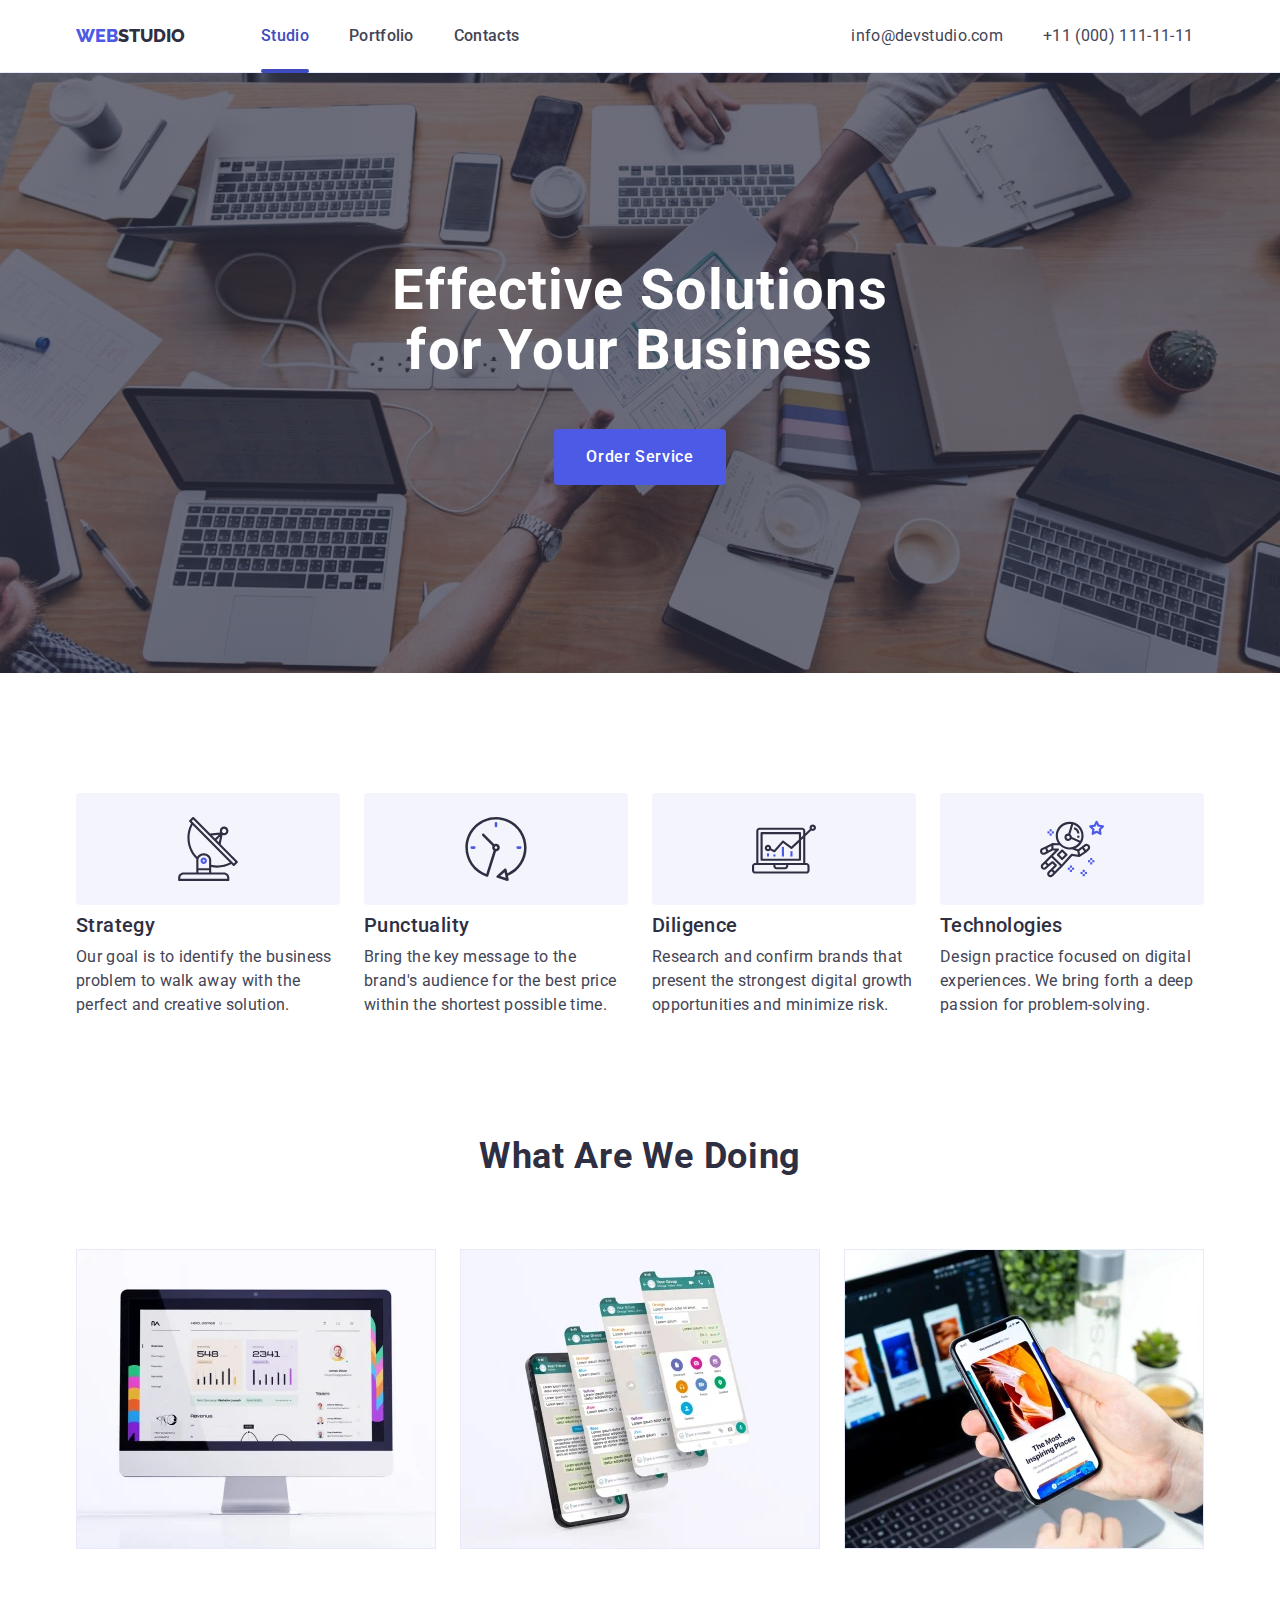
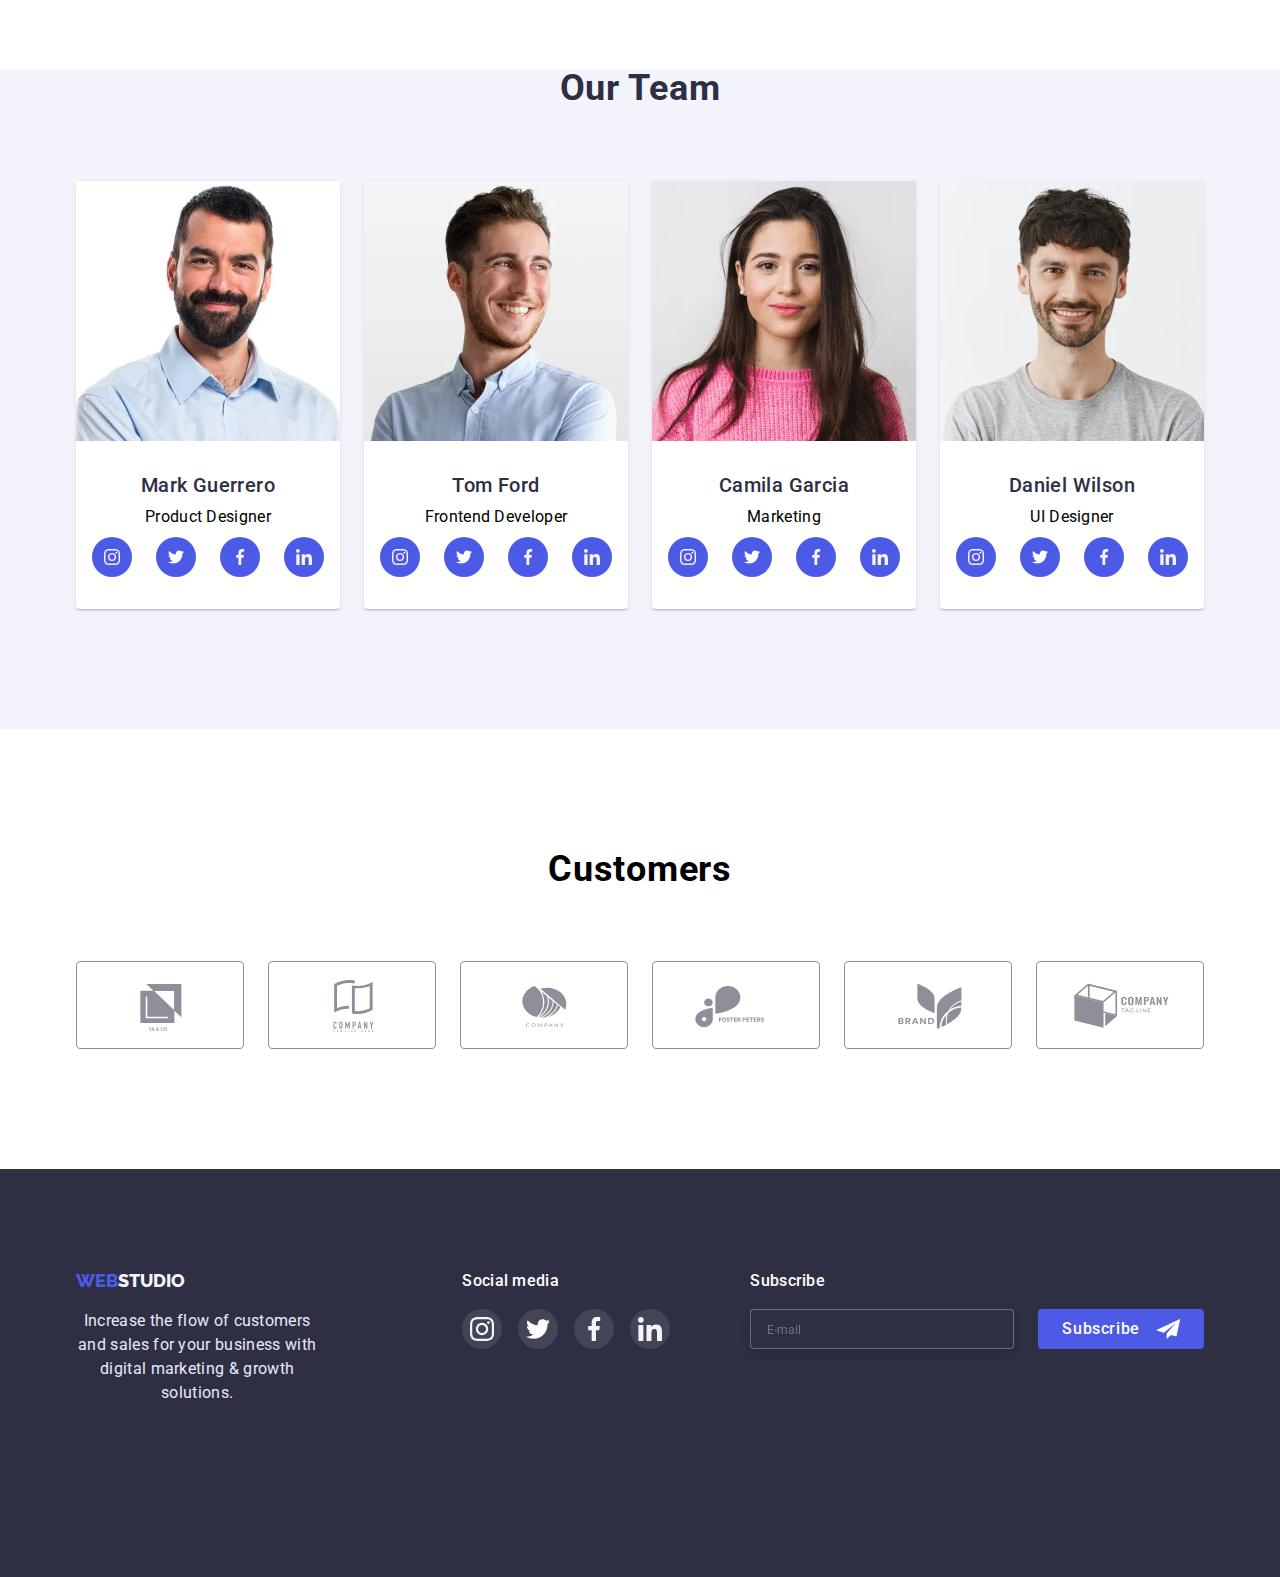
==== commit ee0fa07c: "hw7" ====
--- a/index.html
+++ b/index.html
@@ -49,7 +49,7 @@
                         </use>
                     </svg>   
                 </button>
-                <div>
+                
                     <div class="mobile-first-div">
                         <ul class="mobile-menu-ul">
                             <li><a class="mobile-menu-link" href="index.html">Studio</a></li>
@@ -57,7 +57,7 @@
                             <li><a class="mobile-menu-link-contacts" href="index.html">Contacts</a></li>
                         </ul>
                     </div>
-                   <div>
+                   
                     <ul class="mobile-contacts">
                         <li class="mobile-menu-li"><a class="phone-number-menu" href="tel:+110001111111">+11 (000) 111-11-11 </a></li>
                         <li><a class="mail-menu" href="mailto:info@devstudio.com">info@devstudio.com</a></li>  
@@ -519,7 +519,7 @@
             </ul>
         </div>
     </div>
-    <div>
+    
         <div>
             <p class="footer-link-all">  Subscribe</p>
             <div class="second-tablet-div">
@@ -539,7 +539,7 @@
             </form>
         </div>
         </div>
-    </div>
+    
     </div>
 </footer>
 <script src="./js/mobile-menu.js"></script>
--- a/css/style.css
+++ b/css/style.css
@@ -62,19 +62,21 @@
 
 .container{
     /* Phone screen */
-    min-width: 320px;
-    max-width: 396px;
+    width: 100%;
     padding: 0 16px;
     margin: 0 auto; 
     
 }
-
-@media screen and (min-width:768px) {
+@media screen and (min-width:428px) {
     .container{
-        max-width: 736px;
-        padding: 0 16px;
+        width:428px;
+}
+}
+@media screen and (min-width:768px) {
+    .container{
+        
         width: 768px;
-        margin: 0;
+        
     }
 }
 @media screen and (min-width:1200px) {
@@ -82,13 +84,13 @@
     max-width: 1128px;
     padding: 0px;
     width: 1200px;
-    margin: 0 156px;
+    margin: 0 auto;
 }
 }
 
 .section{
     padding-top: 120px;
-header-co}
+}
 body{
    background-color: var(--body-background-clr);
    font-family: 'Roboto',sans-serif;
@@ -147,7 +149,7 @@
 
 }
 .logo{
-    margin-right:249px;
+    margin-right:auto;
     display: block;
 }
 @media screen and (min-width: 768px) {
@@ -373,6 +375,7 @@
 .hero{background:var(--hero-background-clr);
     text-align: center;
     padding: 112px 0 108px 0;
+    margin: 0 auto;
 background-image:
 linear-gradient(to right,
             rgba(46,47,66,0.7),
@@ -569,16 +572,7 @@
     background-color: #404BBF;
 }
 .backdrop{
-    
-}
-@media screen and (min-width:768px) {
-    {
-       
-    }
-}
-@media screen and (min-width:1200px) {
-    .backdrop{
-        position: fixed;
+    position: fixed;
         top: 0; 
         left: 0;
         width: 100%;
@@ -586,7 +580,6 @@
         background-color: rgba(46, 47, 66, 0.4);
         opacity: 1;
         transition: opacity 250ms cubic-bezier(0.4, 0, 0.2 , 1 );
-    }
 }
 .backdrop.is-hidden{
     opacity: 0;
@@ -594,6 +587,7 @@
 }
 
 /* modal */
+@media screen and (min-width:428px) {
 .modal{
     position: absolute;
         left: 50%;
@@ -602,13 +596,33 @@
         padding: 72px 24px 24px;
         
         min-width: 392px;
-        min-height: 576px;
+        min-height: 586px;
         
         background-color:#FCFCFC ;
         box-shadow: 0px 1px 1px rgba(0, 0, 0, 0.14), 0px 1px 3px rgba(0, 0, 0, 0.12), 0px 2px 1px rgba(0, 0, 0, 0.2);
-    border-radius: 4px;}
+    border-radius: 4px;
+    width: 95%;
+    max-width: 392px;
+        max-height: 586px;
+        height: 95%;
+    
+}
+}
     @media screen and (min-width:768px) {
         .modal{
+            position: absolute;
+        left: 50%;
+        top: 50%;
+        transform: translate(-50%,-50%)  ;
+        padding: 72px 24px 24px;
+        
+        min-width: 392px;
+        min-height: 586px;
+        
+        background-color:#FCFCFC ;
+        box-shadow: 0px 1px 1px rgba(0, 0, 0, 0.14), 0px 1px 3px rgba(0, 0, 0, 0.12), 0px 2px 1px rgba(0, 0, 0, 0.2);
+    border-radius: 4px;
+
             min-width: 408px; 
         }
     }
@@ -839,15 +853,11 @@
 .post{
     padding-bottom: 96px;
 }
-@media screen and (min-width:768px) {
-    {
-       
-    }
-    
-}
+
 @media screen and (min-width:1200px) {
     .post{
         padding-top: 120px;
+        padding-bottom: 0px;
     }
 }
 .post-li{
@@ -877,11 +887,6 @@
 }
 .post-background{
     display: none;
-}
-@media screen and (min-width:768px) {
-    {
-        display: none;
-    }
 }
 @media screen and (min-width:1200px) {
     .post-background{
@@ -960,11 +965,6 @@
 .we-doing{
     display: none;
 }
-@media screen and (min-width:768px) {
-    {
-        display: none;
-    }
-}
 @media screen and (min-width:1200px) {
     .we-doing{
         display: flex;
@@ -972,52 +972,22 @@
     }
 }
 .title{
-
-}
-@media screen and (min-width:768px) {
-    {
-       
-    }
-}
-@media screen and (min-width:1200px) {
-    .title{
-        font-weight: 700;
-        font-size: 36px;
-        line-height: 1.11;
-        letter-spacing: 0.02em;
-        text-transform: capitalize;
-        color: #2E2F42;
-        text-align: center;
-        margin-bottom: 72px;
-    }
+    font-weight: 700;
+    font-size: 36px;
+    line-height: 1.11;
+    letter-spacing: 0.02em;
+    text-transform: capitalize;
+    color: #2E2F42;
+    text-align: center;
+    margin-bottom: 72px;
 }
 .title-ul{
-    
-}
-@media screen and (min-width:768px) {
-    {
-       
-    }
-}
-@media screen and (min-width:1200px) {
-    .title-ul{
-        display: flex;
-    }
+    display: flex;  
 }
 .title-li{
-  
-}
-@media screen and (min-width:768px) {
-    {
-       
-    }
-}
-@media screen and (min-width:1200px) {
-    .title-li{
-        width: 360px;
-        height: 300px;
-        margin-right: 24px; 
-    }
+    width: 360px;
+    height: 300px;
+    margin-right: 24px; 
 }
 .title-li:last-child{
     margin-right: 0;
@@ -1039,41 +1009,29 @@
     }
 }
 .list-card{
-    
+    width: 264px;
     background-color: var(--body-background-clr);
         box-shadow: 0px 1px 6px rgba(46, 47, 66, 0.08), 0px 1px 1px rgba(46, 47, 66, 0.16), 0px 2px 1px rgba(46, 47, 66, 0.08);
         border-radius: 0px 0px 4px 4px;  
         margin-bottom: 72px;
-    
-}
-.list-card:last-child{
-    margin-bottom: 0px;
-    
+    margin-right: auto;
+    margin-left: auto;
 }
 @media screen and (min-width:768px) {
     .list-card{
-        
-        margin-bottom: 40px;
+        margin: 0;
         background-color: var(--body-background-clr);
         box-shadow: 0px 1px 6px rgba(46, 47, 66, 0.08), 0px 1px 1px rgba(46, 47, 66, 0.16), 0px 2px 1px rgba(46, 47, 66, 0.08);
         border-radius: 0px 0px 4px 4px;  
     }
 }
-@media screen and (min-width:768px) {
-    .list-card:nth-child(n+3){
-        margin-bottom:0;
-    } 
-    }
 @media screen and (min-width:1200px) {
     .list-card{
         background-color: var(--body-background-clr);
         box-shadow: 0px 1px 6px rgba(46, 47, 66, 0.08), 0px 1px 1px rgba(46, 47, 66, 0.16), 0px 2px 1px rgba(46, 47, 66, 0.08);
         border-radius: 0px 0px 4px 4px;  
-        margin-bottom: 0px;
-    }
-}
-.list-card:last-child{
-    margin-right: 0px;
+    
+    }
 }
 .list-ul{
     
@@ -1087,7 +1045,8 @@
     flex-wrap: wrap;
     flex-direction: row;
     justify-content: center;
-    gap: 24px;
+    column-gap: 24px ;
+    row-gap: 64px;
     }
 }
 @media screen and (min-width:1200px) {
@@ -1342,24 +1301,18 @@
 /* Customers */
 .business{
     
-    margin-bottom: 72px;
-    
-
-}
-.business:nth-child(n+5){
-    margin-bottom: 0px;
-}
+    width: 190px;
+    height: 88px;
+    
+    
+
+}
+
 
 @media screen and (min-width:768px) {
     .business{
       width: 168px;
       height: 88px;
-    }
-}
-@media screen and (min-width:768px) {
-    .business:nth-child(n+4){
-        margin-bottom:0;
-        
     }
 }
 @media screen and (min-width:1200px) {
@@ -1367,14 +1320,6 @@
         width: 168px;
         height: 88px;
         margin-bottom:0;
-    }
-}
-.customers{
-    
-}
-@media screen and (min-width:768px) {
-    {
-       
     }
 }
 @media screen and (min-width:1200px) {
@@ -1409,14 +1354,15 @@
         line-height: 40px;
         text-align: center;
         letter-spacing: 0.02em;
-        margin-bottom: 72px; 
         padding-top: 0px;
+        
     }
 }
 .business-list{
     display: flex;
   flex-wrap: wrap;
-  column-gap: 16px;  
+  row-gap:72px ;
+    column-gap:16px; 
         align-items: center;
         justify-content: center;
         padding-bottom: 96px;
@@ -1437,7 +1383,8 @@
     .business-list{
         display: flex;
         flex-wrap: nowrap;
-        gap: 24px;  
+        gap: 24px; 
+        padding-bottom: 0px;
         
     }
 }
@@ -1729,17 +1676,23 @@
 }
 @media screen and (min-width:768px) {
     .full-div{
-       margin: 0;
-       padding-left: 92px;
+        display: flex;
+        margin: 0 auto;
+        flex-direction: column;
+        align-content: space-around;
+        flex-wrap: wrap;
+    }
        
 }
-}
+
 @media screen and (min-width:1200px) {
     .full-div{
         display: flex; 
+        flex-direction: row;
+        flex-wrap: nowrap;
         padding-left: 0;
        padding-right: 0;
-       margin: 0 156px;
+       
     }
 }
 @media screen and (min-width:768px) {
--- a/css/mobile-menu.css
+++ b/css/mobile-menu.css
@@ -16,6 +16,9 @@
     padding-bottom: 40px;
     padding-left: 40px;
     padding-right: 24px;
+    height: 100%;
+    display: flex;
+    flex-direction: column;
 }
 .mobile-menu_close-btn{
     display: flex;
@@ -38,7 +41,7 @@
     transition-timing-function: cubic-bezier(0.4, 0, 0.2, 1);
 }
 .mobile-first-div{
-    padding-bottom: 284px;
+    margin-bottom: auto;
 }
 .mobile-menu-link{
     font-weight: 700;
